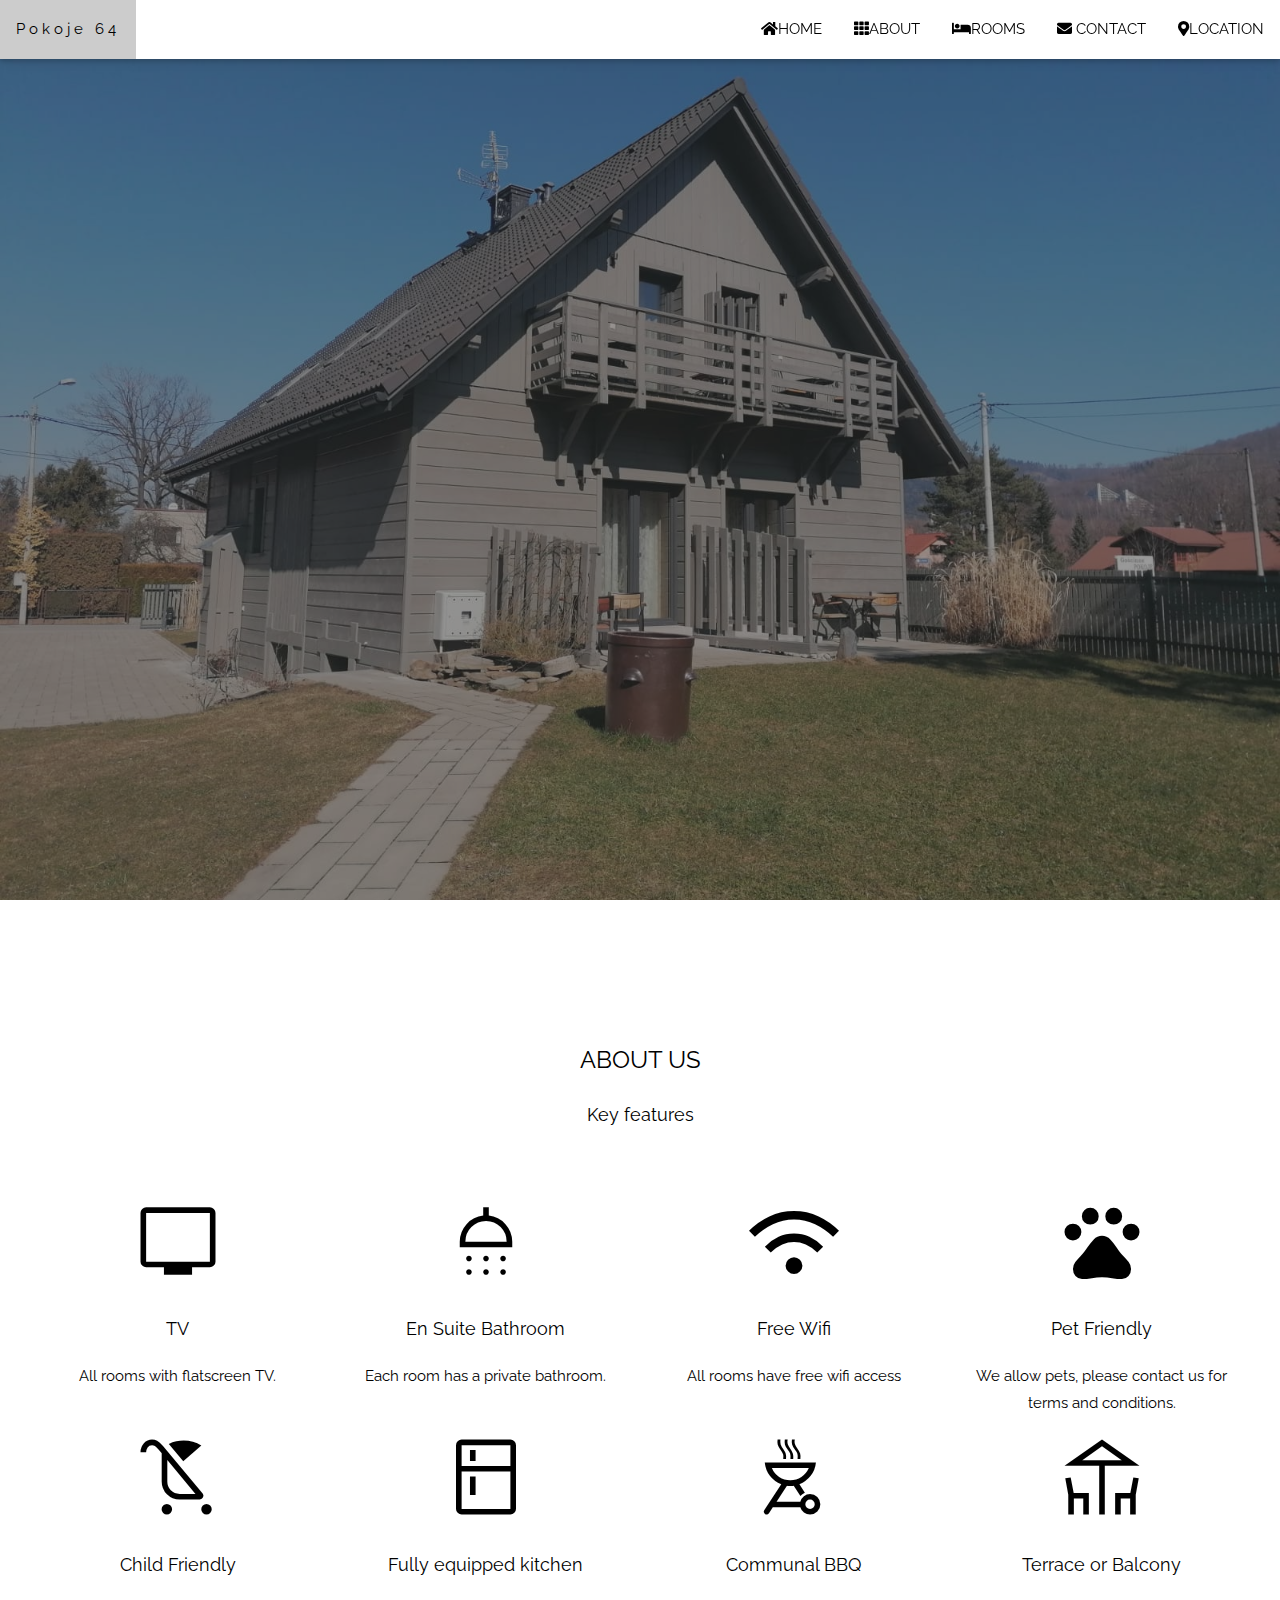
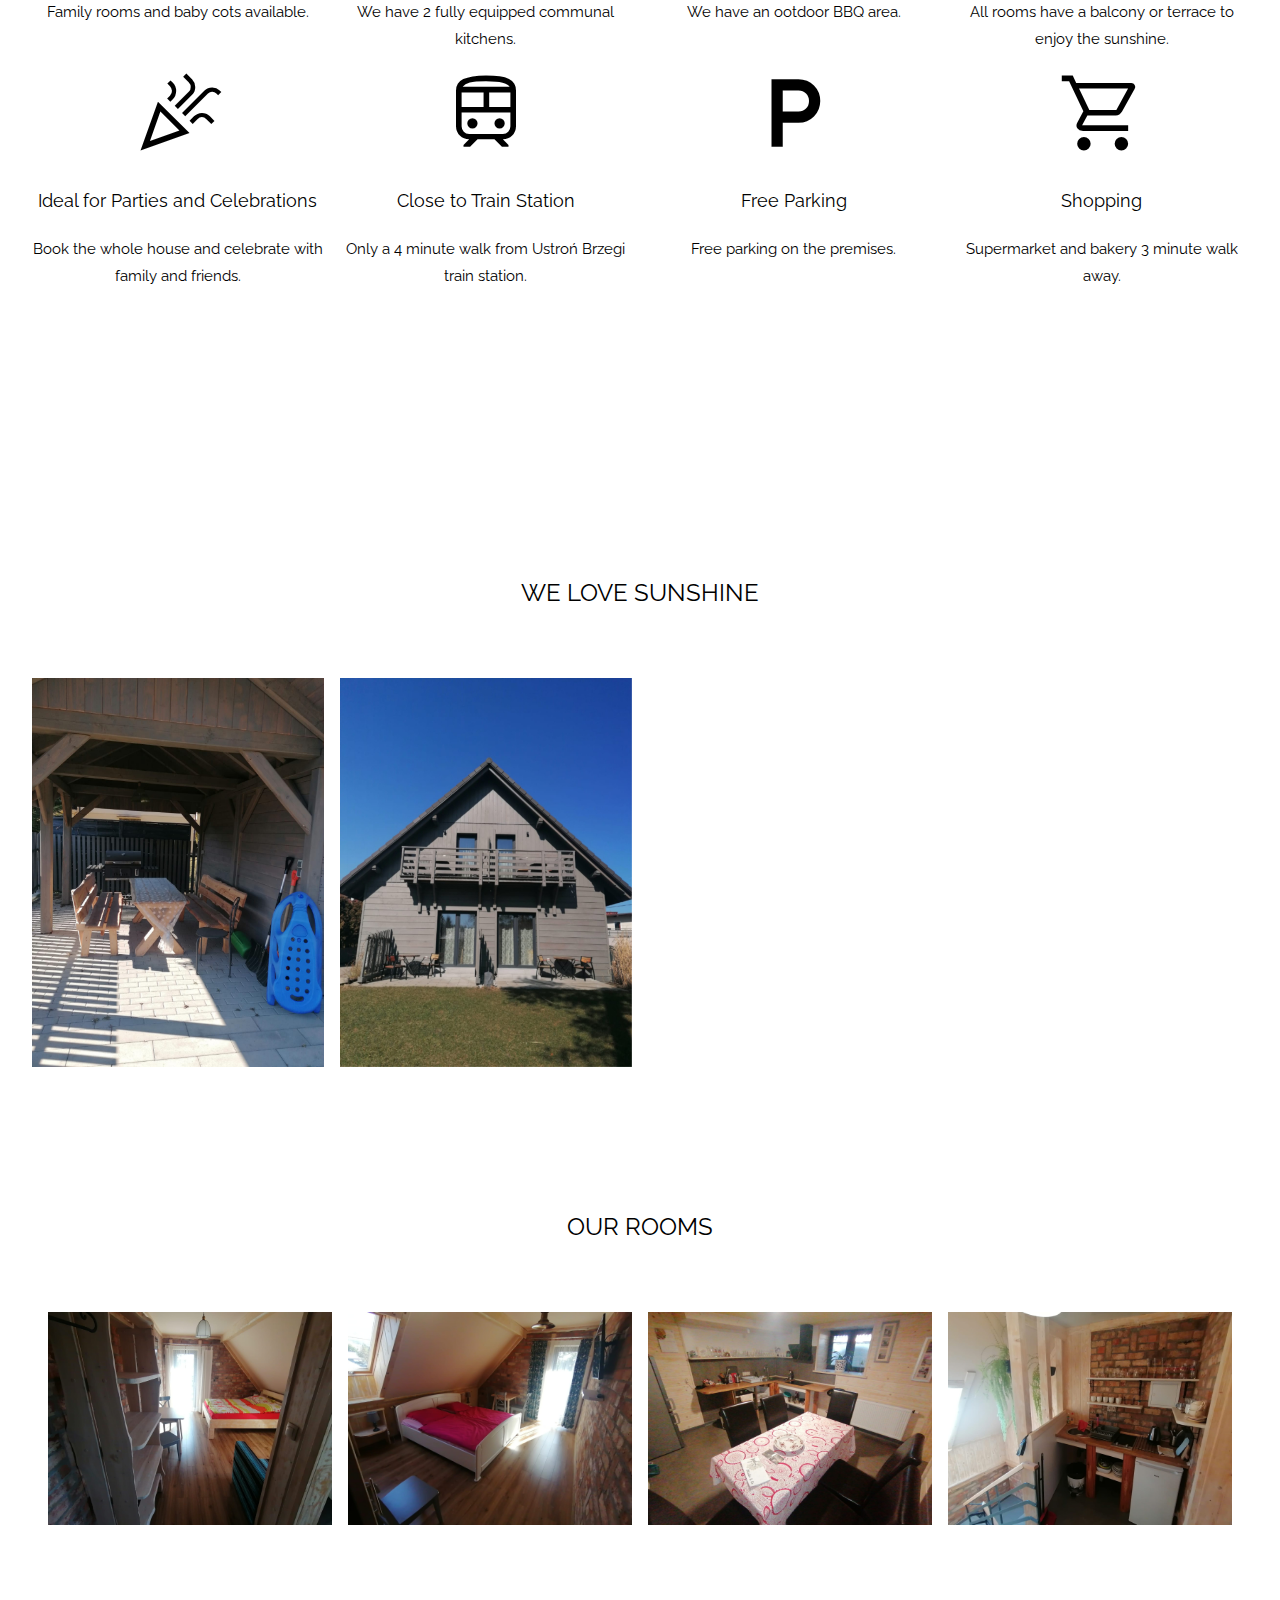
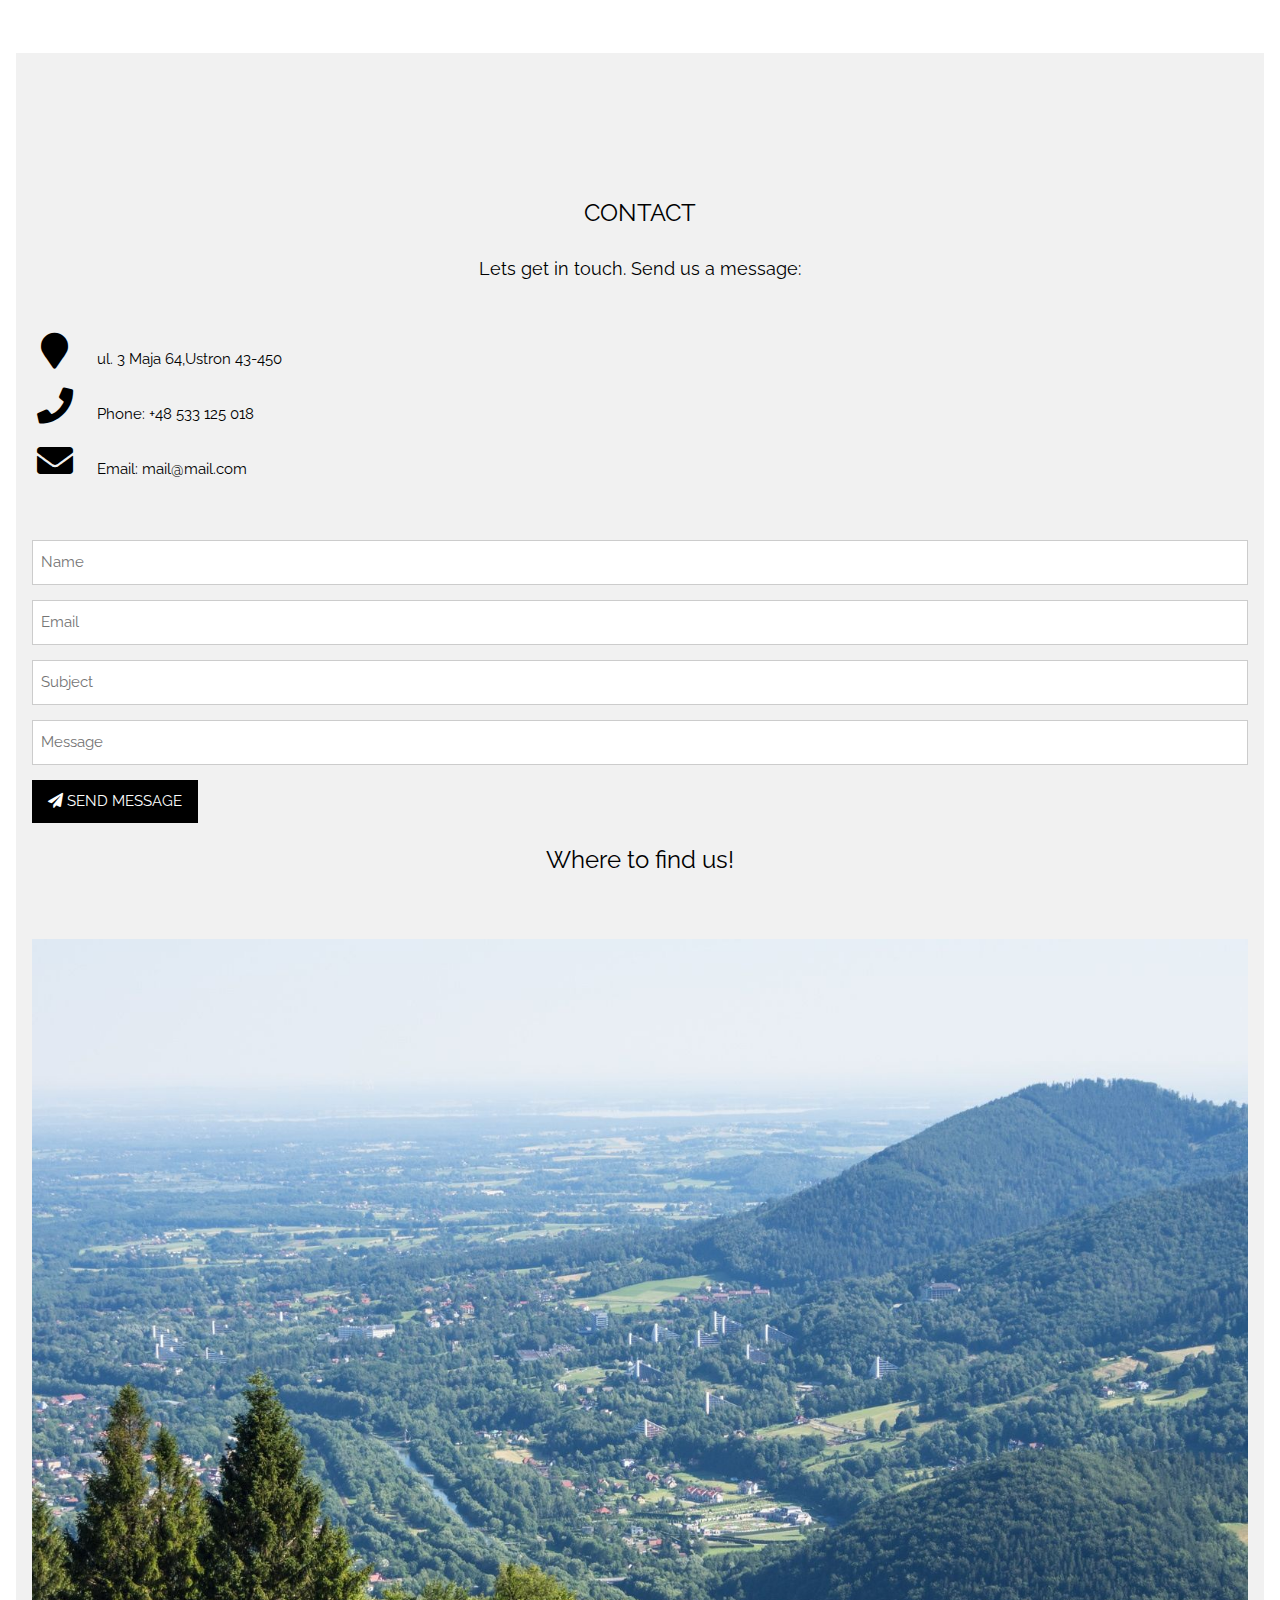
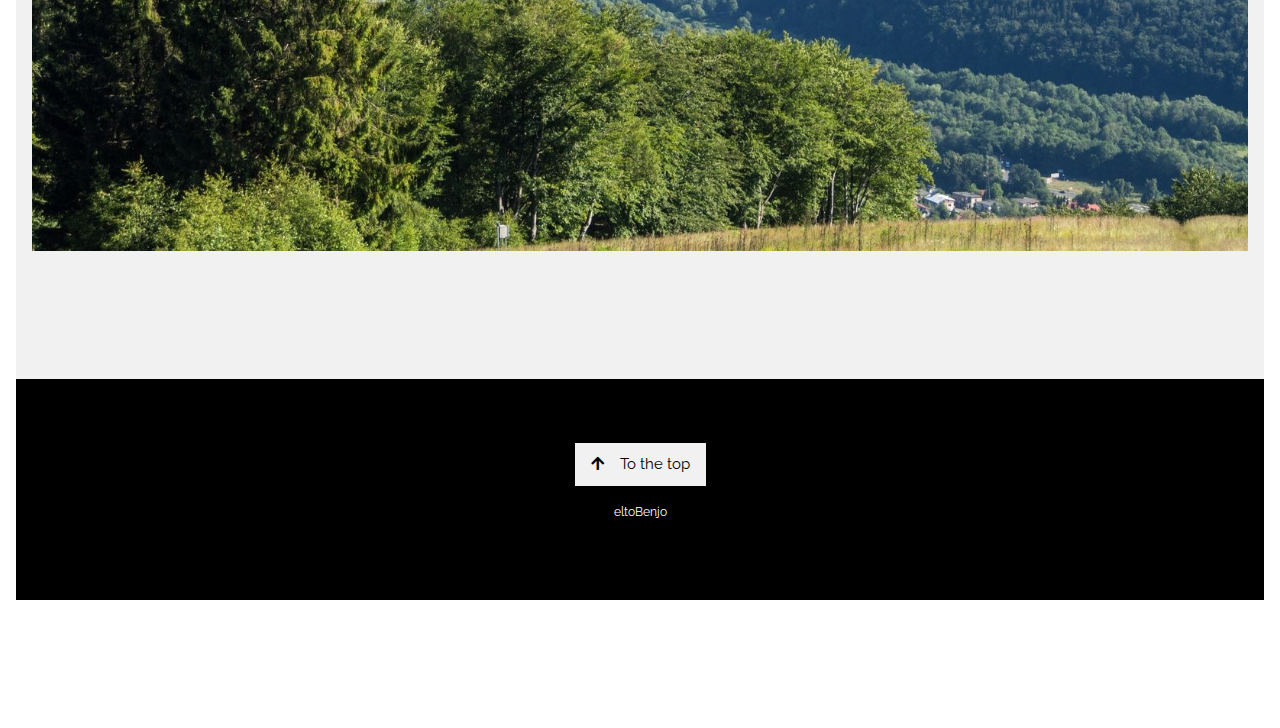
==== index.html @ eac1ec5d "website" ====
<!DOCTYPE html>
<html>
  <head>
    <title>Dax</title>
    <meta charset="UTF-8">
    <meta name="viewport" content="width=device-width, initial-scale=1">
    <link rel="stylesheet" href="https://www.w3schools.com/w3css/4/w3.css">
    <link rel="stylesheet" href="https://fonts.googleapis.com/css?family=Raleway">
    <link rel="stylesheet" href="https://fonts.googleapis.com/css2?family=Material+Symbols+Outlined:opsz,wght,FILL,GRAD@20..48,100..700,0..1,-50..200" />
    <link rel="stylesheet" href="https://cdnjs.cloudflare.com/ajax/libs/font-awesome/4.7.0/css/font-awesome.min.css">
     <link rel="stylesheet"href="https://cdnjs.cloudflare.com/ajax/libs/font-awesome/5.13.0/css/all.min.css"/>
<link
      href="https://fonts.googleapis.com/css2?family=Baloo+Da+2:wght@400;500;600;700;800&family=Josefin+Slab:ital,wght@0,400;0,600;1,300;1,400;1,600&family=Muli:ital,wght@0,300;0,400;0,500;1,300;1,400;1,500&display=swap"
      rel="stylesheet"
    />
    <link rel="stylesheet" href="styles.css">

    
  </head>
<body>

<!-- Navbar (sit on top) -->
<div class="w3-top">
  <div class="w3-bar w3-white w3-card" id="myNavbar">
      <a href="#home" class="w3-bar-item w3-button w3-wide">Pokoje 64</a>
    <!-- Right-sided navbar links -->
    <div class="w3-right w3-hide-small">
      <a href="#home" class="w3-bar-item w3-button"><i class="fa fa-home"></i>HOME</a>
      <a href="#about" class="w3-bar-item w3-button"><i class="fa fa-th"></i>ABOUT</a>
      <a href="#rooms" class="w3-bar-item w3-button"><i class="fa fa-bed"></i>ROOMS</a>
      <a href="#contact" class="w3-bar-item w3-button"><i class="fa fa-envelope"></i> CONTACT</a>
      <a href="#location" class="w3-bar-item w3-button"><i class="fas fa-map-marker-alt"></i>LOCATION</a>
    </div>
    <!-- Hide right-floated links on small screens and replace them with a menu icon -->

    <a href="javascript:void(0)" class="w3-bar-item w3-button w3-right w3-hide-large w3-hide-medium" onclick="w3_open()">
      <i class="fa fa-bars"></i>
    </a>
  </div>
</div>

<!-- Sidebar on small screens when clicking the menu icon -->
<nav class="w3-sidebar w3-bar-block w3-black w3-card w3-animate-left w3-hide-medium w3-hide-large" style="display:none" id="mySidebar">
  <a href="javascript:void(0)" onclick="w3_close()" class="w3-bar-item w3-button w3-large w3-padding-16">Close ×</a>
  <a href="#about" onclick="w3_close()" class="w3-bar-item w3-button">ABOUT</a>
  <a href="#rooms" onclick="w3_close()" class="w3-bar-item w3-button">ROOMS</a>
  <a href="#contact" onclick="w3_close()" class="w3-bar-item w3-button">CONTACT</a>
</nav>

<!-- Header with full-height image -->
<header class="header" id="home">
        <div class="img-wrapper">
          <img src="images/house-rear.jpg" />
        </div>
        <div class="banner">
          <h1>Pokoje 64</h1>
          <p>Modern Holiday accomodation in Ustroń .</p>
          <a href="#contact"><button>Book now</button></a>
        </div>
      </header>

<!-- About Section -->
<div class="w3-container" style="padding:128px 16px" id="about">
  <h3 class="w3-center">ABOUT US</h3>
  <p class="w3-center w3-large">Key features</p>
  <div class="w3-row-padding w3-center" style="margin-top:64px">
    
    <div class="w3-quarter">
      <i class="material-symbols-outlined">tv</i>
      <p class="w3-large">TV</p>
      <p>All rooms with flatscreen TV.</p>
    </div>

    <div class="w3-quarter">
      <i class="material-symbols-outlined">shower</i>
      <p class="w3-large">En Suite Bathroom </p>
      <p>Each room has a private bathroom.</p>
    </div>

<div class="w3-quarter ">
      <i class="material-symbols-outlined">wifi</i>
      <p class="w3-large">Free Wifi</p>
      <p>All rooms have free wifi access</p>
    </div>
    <div class="w3-quarter">
      <i class="material-symbols-outlined">pets</i>
      <p class="w3-large">Pet Friendly</p>
      <p>We allow pets, please contact us for terms and conditions.</p>
    </div>

<div class="w3-quarter">
      <i class="material-symbols-outlined">child_friendly</i>
      <p class="w3-large">Child Friendly</p>
      <p>Family rooms and baby cots available.</p>
    </div>


    <div class="w3-quarter">
      <i class="material-symbols-outlined">kitchen</i>
      <p class="w3-large">Fully equipped kitchen</p>
      <p>We have 2 fully equipped communal kitchens.</p>
    </div>


<div class="w3-quarter ">
      <i class="material-symbols-outlined">outdoor_grill</i>
      <p class="w3-large">Communal BBQ</p>
      <p>We have an ootdoor BBQ area.</p>
    </div>
<div class="w3-quarter ">
      <i class="material-symbols-outlined">deck</i>
      <p class="w3-large">Terrace or Balcony</p>
      <p>All rooms have a balcony or terrace to enjoy the sunshine.</p>
    </div>
<div class="w3-quarter ">
      <i class="material-symbols-outlined">celebration</i>
      <p class="w3-large">Ideal for Parties and Celebrations</p>
      <p>Book the whole house and celebrate with family and friends.</p>
    </div>

<div class="w3-quarter ">
      <i class="material-symbols-outlined">train</i>
      <p class="w3-large">Close to Train Station</p>
      <p>Only a 4 minute walk from Ustroń Brzegi train station.</p>
    </div>

<div class="w3-quarter">
      <i class="material-symbols-outlined">local_parking</i>
      <p class="w3-large">Free Parking</p>
      <p>Free parking on the premises.</p>
    </div>
<div class="w3-quarter">
      <i class="material-symbols-outlined">shopping_cart</i>
      <p class="w3-large">Shopping</p>
      <p>Supermarket and bakery 3 minute walk away. </p>
    </div>

    </div>

  </div>
</div>

<!-- Promo Section-->
<!-- <div class="w3-container w3-light-grey" style="padding:128px 16px">
  <div class="w3-row-padding">
    <div class="w3-col m6">
      <h3>We love Sunshine.</h3>
      <p>All rooms have a balcony or terrace.<br>Enjoy the BBQ area.</p>
      <p><a href="#rooms" class="w3-button w3-black"><i class="fa fa-th"> </i> View Our Rooms</a></p>
    </div>
    <div class="w3-col m6">
     
  
    <div class="w3-col m6">
      <img src="images/BBQ.jpg" style="width:100%" onclick="onClick(this)" class="w3-hover-opacity" alt="BBQ area">
    </div>
     <div class="w3-col m6">
      <img src="images/outsideRearA.jpg" style="width:100%" onclick="onClick(this)" class="w3-hover-opacity" alt="Balcony & Terrace">
    </div>
  </div>
</div> -->
<div class="w3-container" style="padding:128px 16px">
  <h3 class="w3-center">WE LOVE SUNSHINE</h3>
  <p class="w3-center w3-large"></p>

  <div class="w3-row-padding" style="margin-top:64px">
    
    
    <div class="w3-col l3 m6">
      <img src="images/BBQ.jpg" style="width:100%" onclick="onClick(this)" class="w3-hover-opacity" alt="Room">
    </div>
    <div class="w3-col l3 m6">
      <img src="images/outsideRearA.jpg" style="width:100%" onclick="onClick(this)" class="w3-hover-opacity" alt="Room">
    </div>
  
   <!--  <div class="w3-col l3 m6">
      <img src="images/Kitchen-1.jpg" style="width:100%" onclick="onClick(this)" class="w3-hover-opacity" alt="Kitchen">
    </div>
    <div class="w3-col l3 m6">
      <img src="images/Kitchen-2.jpg" style="width:100%" onclick="onClick(this)" class="w3-hover-opacity" alt="Kitchen">
    </div>
  </div> -->
</div>
<!-- Room Section -->
<div class="w3-container" style="padding:128px 16px" id="rooms">
  <h3 class="w3-center">OUR ROOMS</h3>
  <p class="w3-center w3-large"></p>

  <div class="w3-row-padding" style="margin-top:64px">
    
    
    <div class="w3-col l3 m6">
      <img src="images/room4.jpg" style="width:100%" onclick="onClick(this)" class="w3-hover-opacity" alt="Room">
    </div>
    <div class="w3-col l3 m6">
      <img src="images/room5.jpg" style="width:100%" onclick="onClick(this)" class="w3-hover-opacity" alt="Room">
    </div>
  
    <div class="w3-col l3 m6">
      <img src="images/Kitchen-1.jpg" style="width:100%" onclick="onClick(this)" class="w3-hover-opacity" alt="Kitchen">
    </div>
    <div class="w3-col l3 m6">
      <img src="images/Kitchen-2.jpg" style="width:100%" onclick="onClick(this)" class="w3-hover-opacity" alt="Kitchen">
    </div>
  </div>
</div>

<!-- Modal for full size images on click-->
<div id="modal01" class="w3-modal w3-black" onclick="this.style.display='none'">
  <span class="w3-button w3-xxlarge w3-black w3-padding-large w3-display-topright" title="Close Modal Image">×</span>
  <div class="w3-modal-content w3-animate-zoom w3-center w3-transparent w3-padding-64">
    <img id="img01" class="w3-image">
    <p id="caption" class="w3-opacity w3-large"></p>
  </div>
</div>




<!-- Contact Section -->
<div class="w3-container w3-light-grey" style="padding:128px 16px" id="contact">
  <h3 class="w3-center">CONTACT</h3>
  <p class="w3-center w3-large">Lets get in touch. Send us a message:</p>
  <div style="margin-top:48px">
    
   <p><i class="fa fa-map-marker fa-fw w3-xxlarge w3-margin-right"></i class='address'> ul. 3 Maja 64,Ustron 43-450</p>
    <p><i class="fa fa-phone fa-fw w3-xxlarge w3-margin-right"></i> Phone: +48 533 125 018</p>
    <p><i class="fa fa-envelope fa-fw w3-xxlarge w3-margin-right"> </i> Email: mail@mail.com</p>
    <br>
    <form action="/action_page.php" target="_blank">
      <p><input class="w3-input w3-border" type="text" placeholder="Name" required name="Name"></p>
      <p><input class="w3-input w3-border" type="text" placeholder="Email" required name="Email"></p>
      <p><input class="w3-input w3-border" type="text" placeholder="Subject" required name="Subject"></p>
      <p><input class="w3-input w3-border" type="text" placeholder="Message" required name="Message"></p>
      <p>
        <button class="w3-button w3-black" type="submit">
          <i class="fa fa-paper-plane"></i> SEND MESSAGE
        </button>
      </p>
    </form>
</div>

    <!-- Image of location/map -->
    <div class="location" id="location"></div>
     <h3 class="w3-center">Where to find us!</h3>
    <div class="map">
<iframe src="https://www.google.com/maps/embed?pb=!1m18!1m12!1m3!1d2580.0227187395153!2d18.814832404426458!3d49.71037400640842!2m3!1f0!2f0!3f0!3m2!1i1024!2i768!4f13.1!3m3!1m2!1s0x47141b3a881d2199%3A0xb3cf0210a552304e!2sPokoje%2064!5e0!3m2!1sen!2spl!4v1673701465632!5m2!1sen!2spl" width="600" height="450" style="border:0;" allowfullscreen="" loading="lazy" referrerpolicy="no-referrer-when-downgrade"></iframe>
</div>
    <img src="images/ustron.jpg" class="w3-image" style="width:100%;margin-top:48px">
    
  </div>


<!-- Footer. This section contains an ad for W3Schools Spaces. You can leave it to support us. -->
<footer class="w3-center w3-black w3-padding-64">
  <a href="#home" class="w3-button w3-light-grey"><i class="fa fa-arrow-up w3-margin-right"></i>To the top</a>
  <div class="w3-xlarge w3-section">
    
  </div>
 <p class="w3-small">eltoBenjo</p>
 
</footer>
 
<script src="scripts.js"></script>

</body>
</html>
---- styles.css ----
body,h1,h2,h3,h4,h5,h6 {font-family: "Raleway", sans-serif}

    body, html {
      height: 100%;
      line-height: 1.8;
      scroll-behavior: smooth;
    }

    /* Full height image header */
    .bgimg-1 {
      background-position: center;
      background-size: cover;
      background-image: url("images/house-rear.jpg");
      min-height: 100%;
    }
.logo{
  height: 4rem;
}

    .w3-bar .w3-button {
      padding: 16px;
    }

    .material-symbols-outlined{
      font-size: 6rem;
    }
  .header {
  width: 100%;
  height: 100vh;
  position: relative;
  perspective: 100rem;
  overflow: hidden;
}

.img-wrapper {
  width: 100%;
  height: 100%;
  background-color: rgba(0, 0, 0, 0.8);
  overflow: hidden;
}

.img-wrapper img {
  width: 100%;
  height: 100%;
  object-fit: cover;
  opacity: 0.5;
  animation: scale 25s;
}

@keyframes scale {
  0% {
    transform: scale(1.3);
  }
  100% {
    transform: scale(1);
  }
}

.banner {
  position: absolute;
  top: 30%;
  left: 15%;
}

.banner h1 {
  font-size: 8rem;
  font-weight: 300;
  color: #fff;
  width: 50%;
  line-height: 9rem;
  letter-spacing: 0.2rem;
  text-shadow: 0 0.3rem 0.5rem rgba(0, 0, 0, 0.4);
  opacity: 0;
  animation: moveBanner 1s 0.5s forwards;
}

.banner p {
 
  font-size: 4rem;
  color: #fff;
  width: 70%;
  letter-spacing: 0.1rem;
  margin-bottom: 3rem;
  text-shadow: 0 0.3rem 0.5rem rgba(0, 0, 0, 0.4);
  opacity: 0;
  animation: moveBanner 1s 0.7s forwards;
}

.banner button {
  width: 25rem;
  height: 7rem;
  background-color: #c29525;
  border: none;
  font-family: "Muli", serif;
  font-size: 2rem;
  text-transform: uppercase;
  color: #fff;
  text-shadow: 0 0.2rem 0.4rem rgba(0, 0, 0, 0.2);
  box-shadow: 0 0.3rem 0.5rem rgba(0, 0, 0, 0.4);
  cursor: pointer;
  opacity: 0;
  animation: moveBanner 1s 0.9s forwards;
}

@keyframes moveBanner {
  0% {
    transform: translateY(40rem) rotateY(-20deg);
  }
  100% {
    transform: translateY(0) rotateY(0);
    opacity: 1;
  }
}
.map{
  z-index: 2;
  position: absolute;
  margin-top: 4rem;

 
}
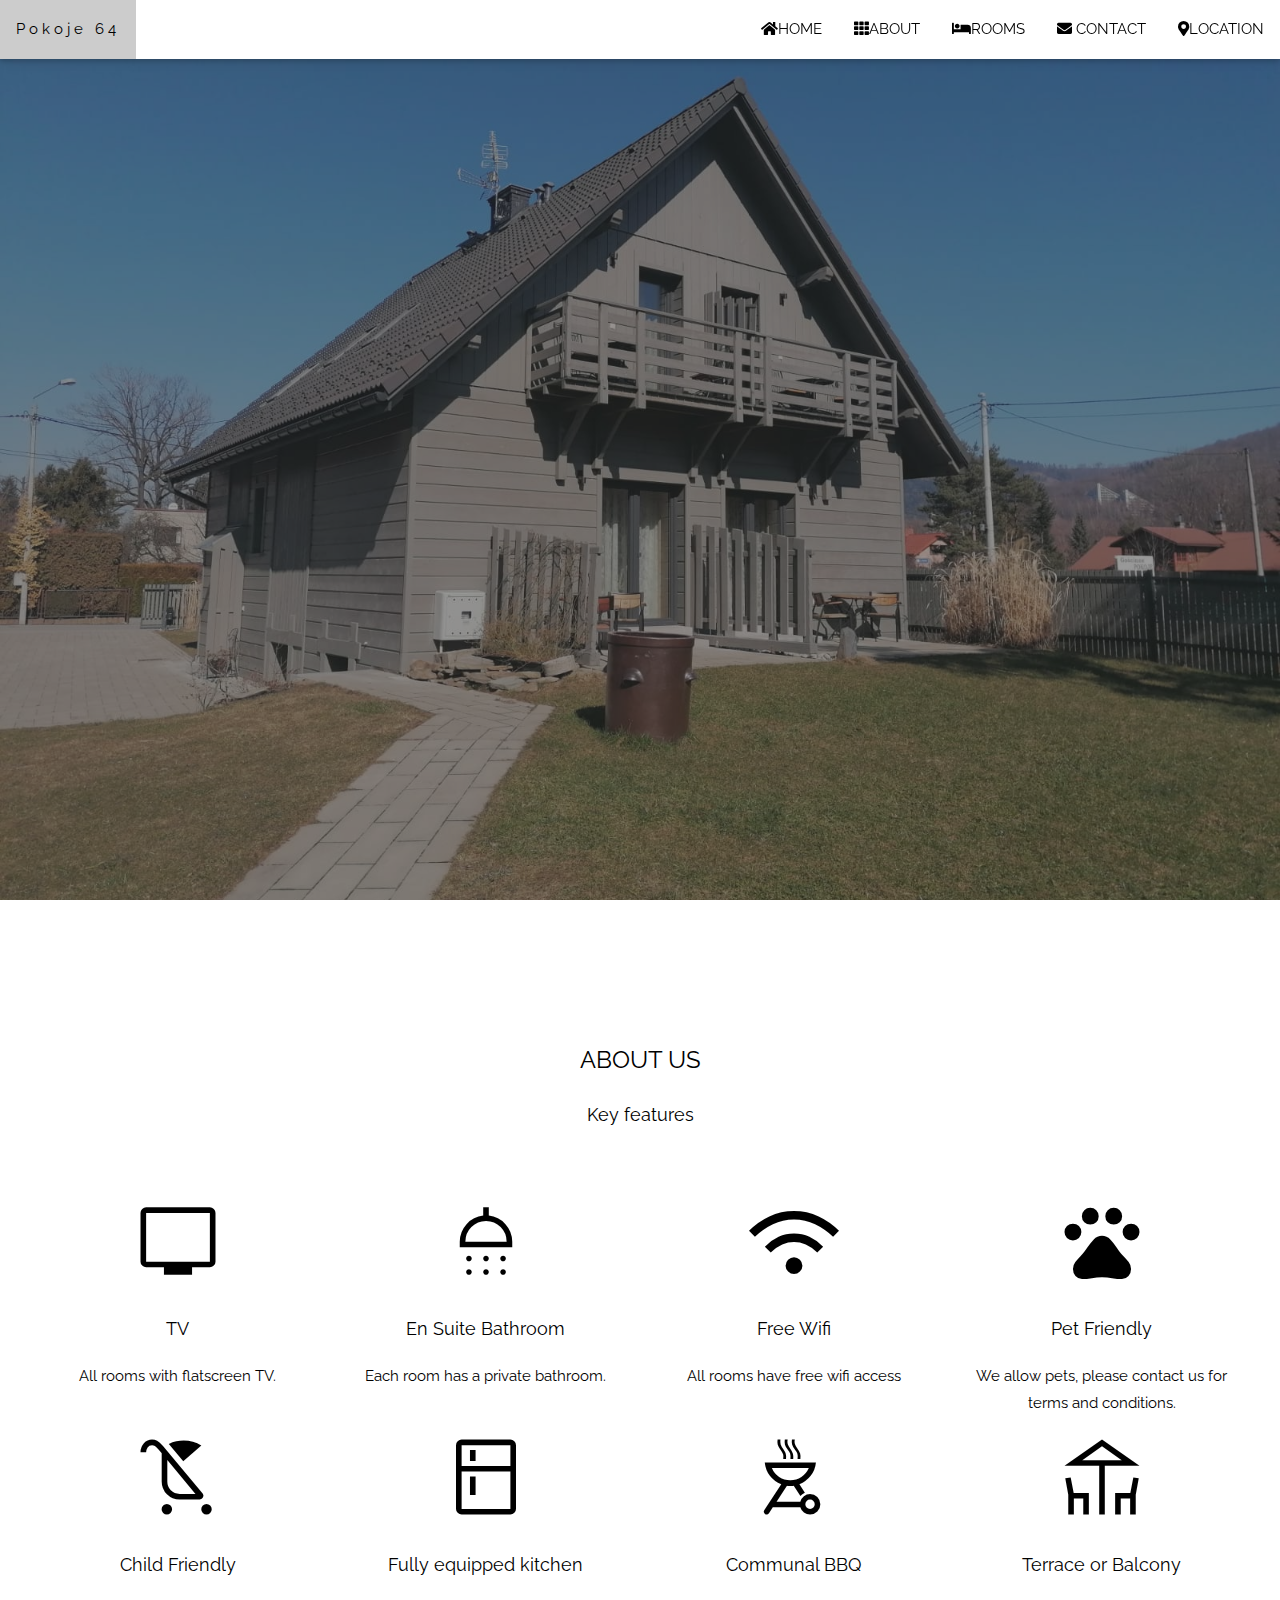
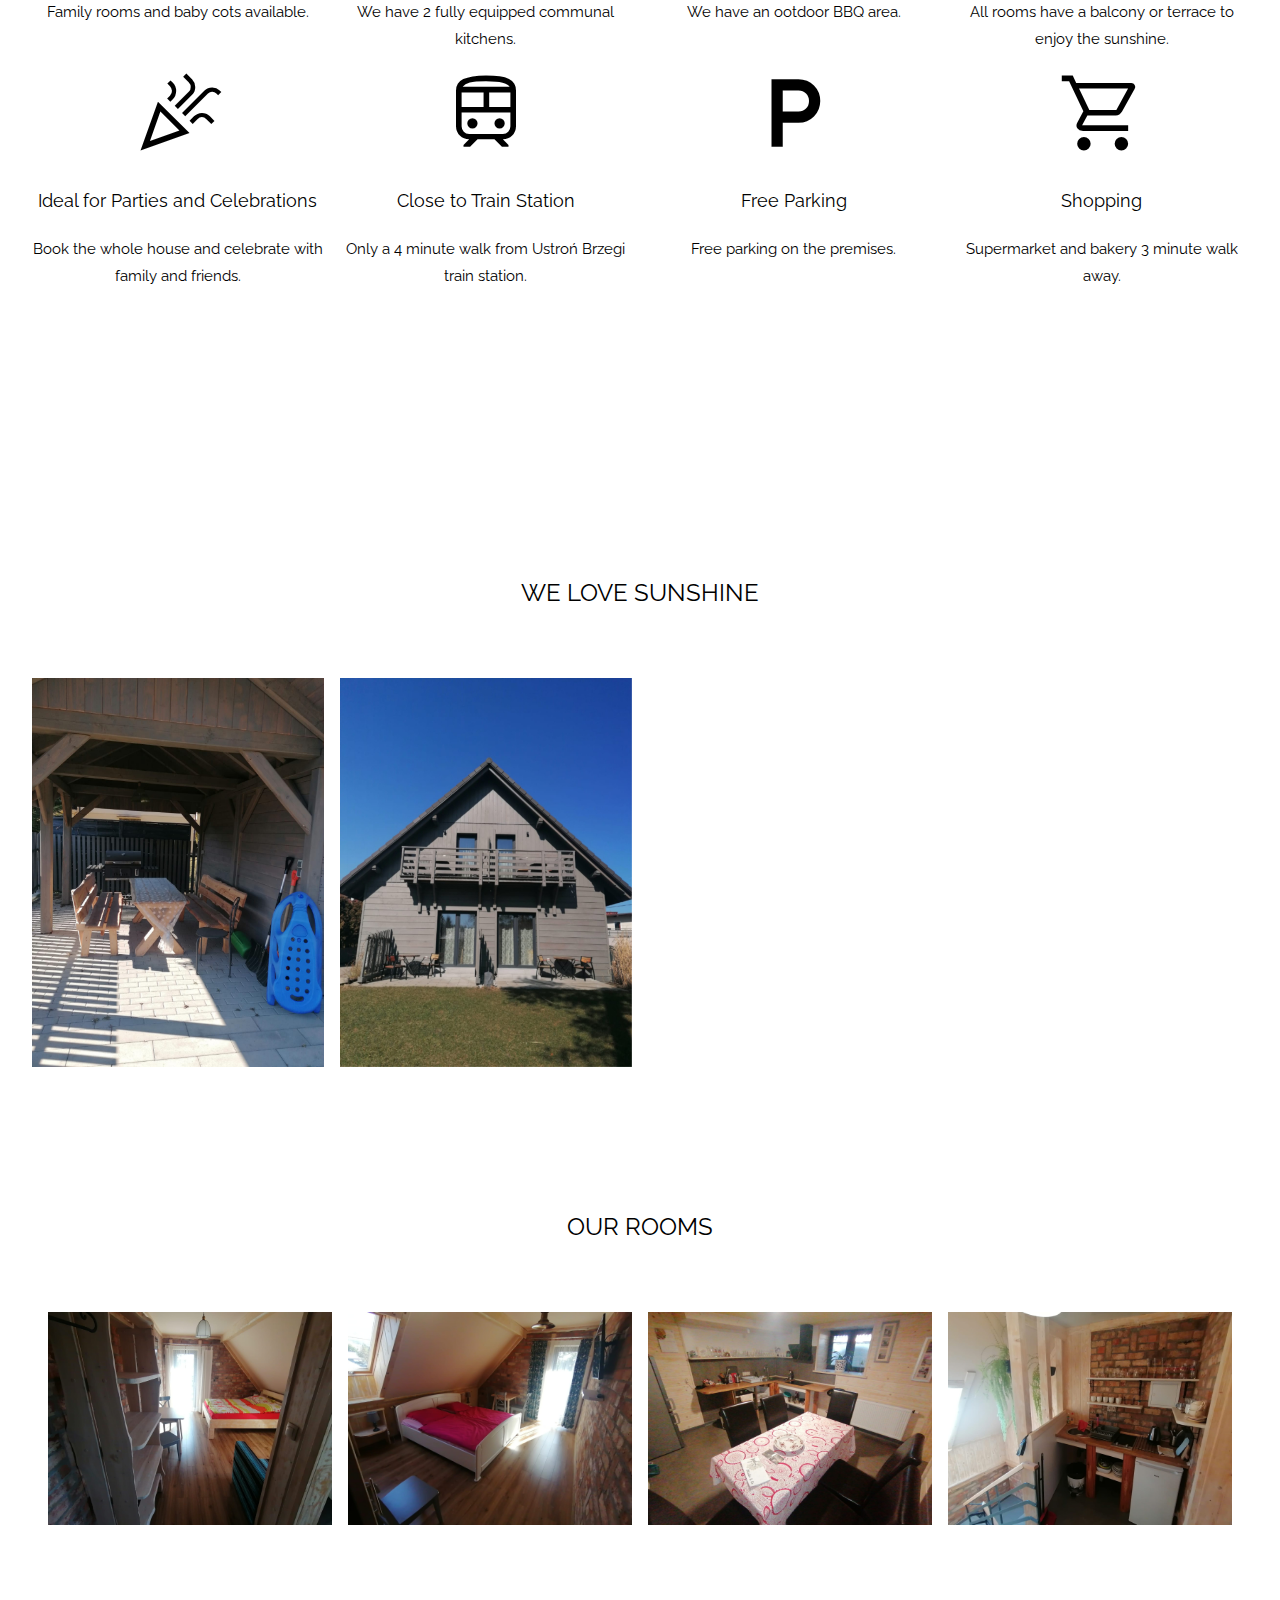
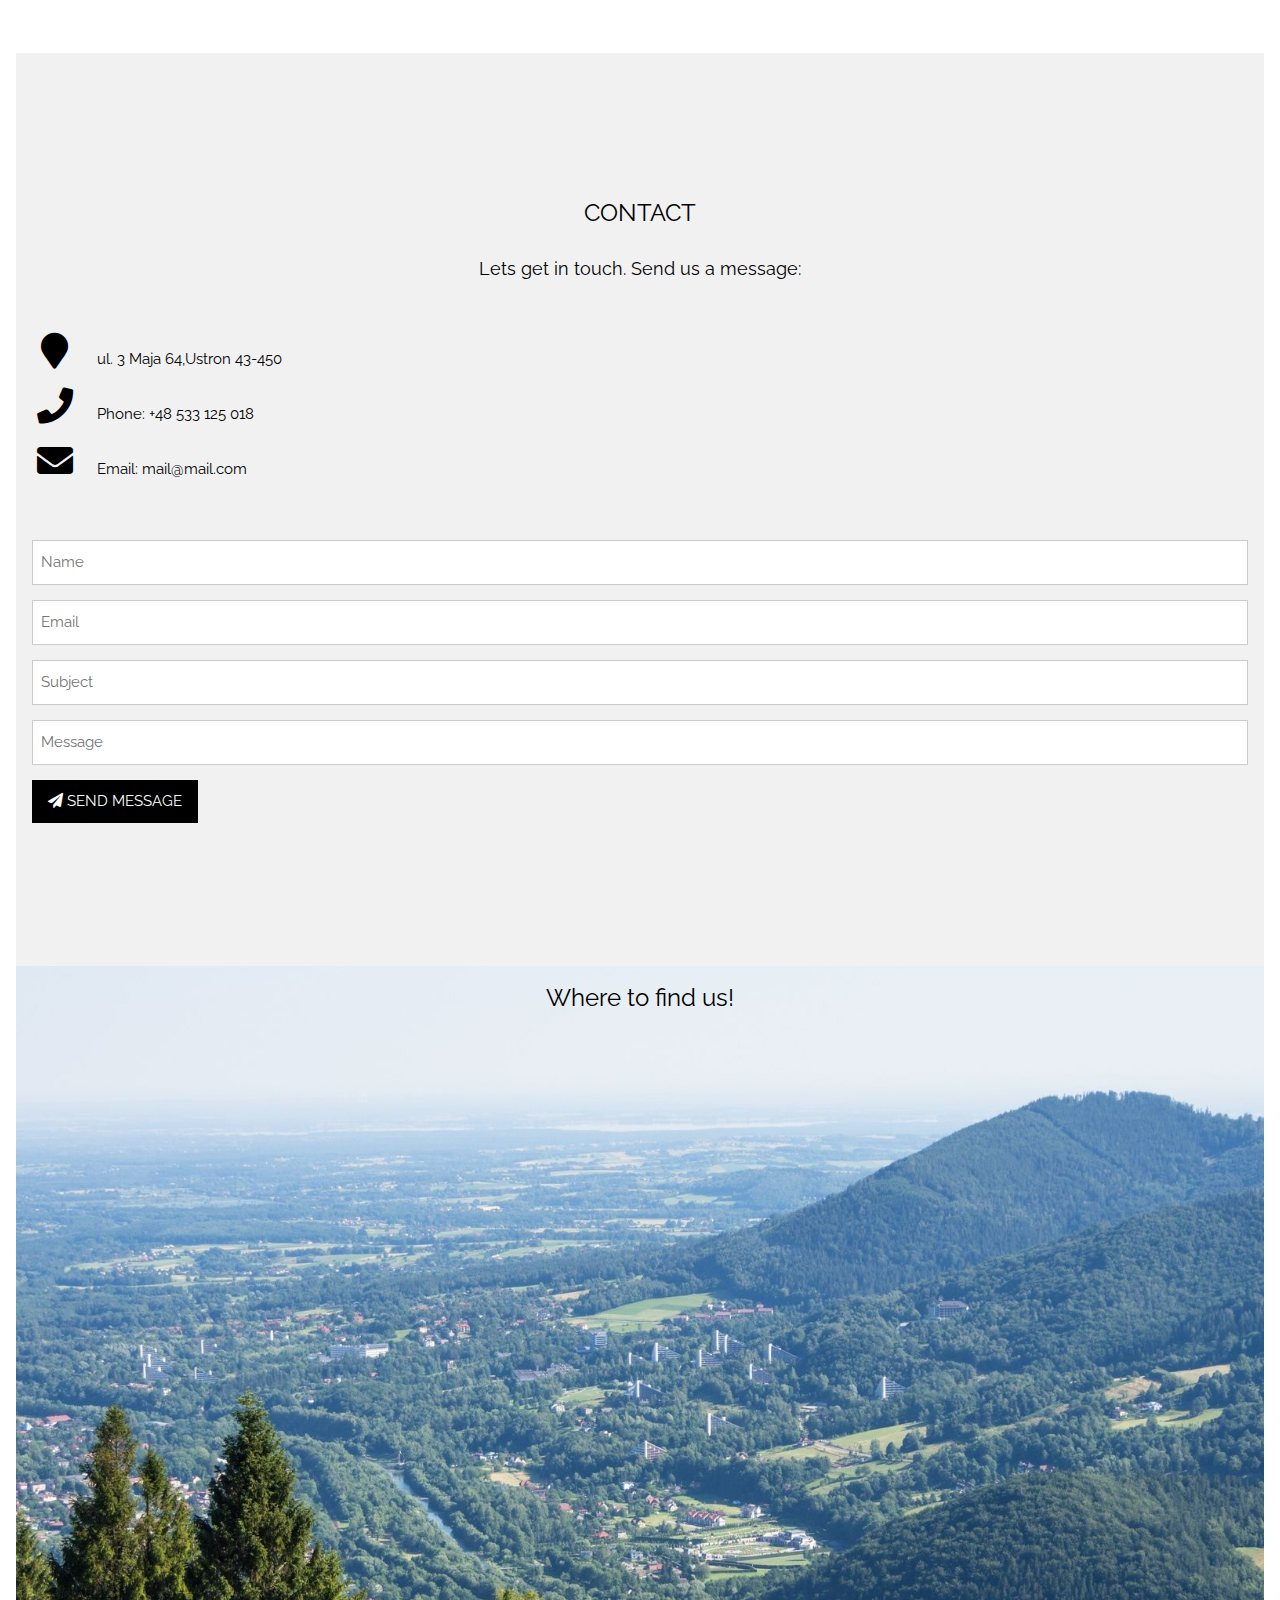
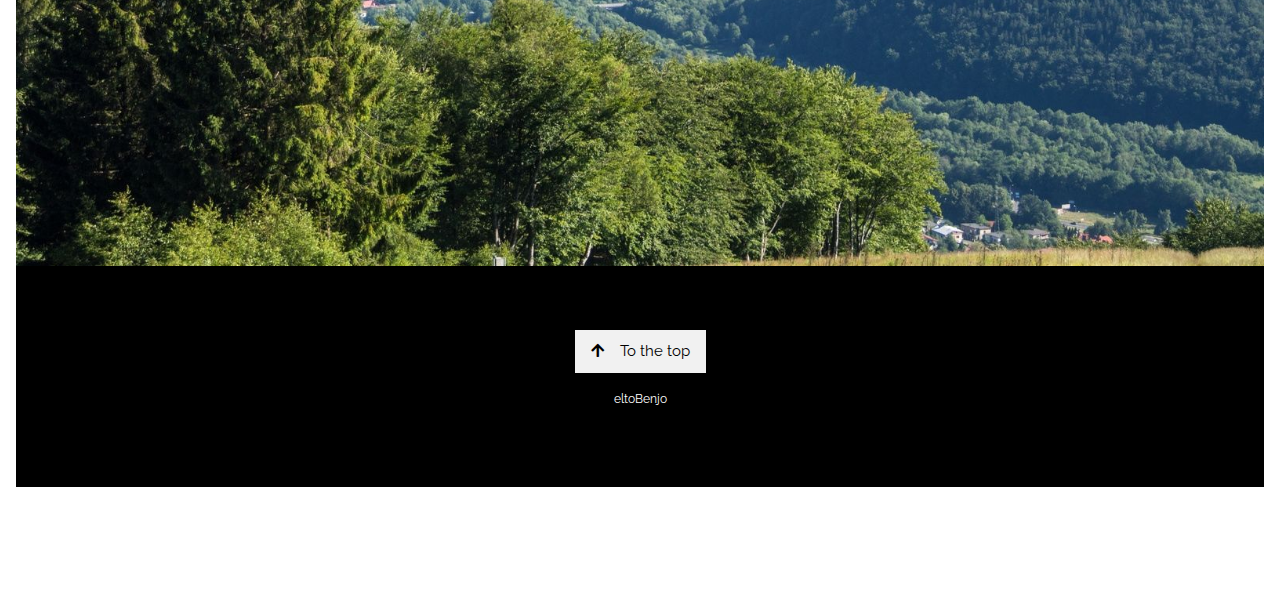
==== commit 9ea80462: "resposive" ====
--- a/index.html
+++ b/index.html
@@ -1,7 +1,7 @@
 <!DOCTYPE html>
 <html>
   <head>
-    <title>Dax</title>
+    <title>Pokoje64</title>
     <meta charset="UTF-8">
     <meta name="viewport" content="width=device-width, initial-scale=1">
     <link rel="stylesheet" href="https://www.w3schools.com/w3css/4/w3.css">
@@ -45,6 +45,7 @@
   <a href="#about" onclick="w3_close()" class="w3-bar-item w3-button">ABOUT</a>
   <a href="#rooms" onclick="w3_close()" class="w3-bar-item w3-button">ROOMS</a>
   <a href="#contact" onclick="w3_close()" class="w3-bar-item w3-button">CONTACT</a>
+  <a href="#location" onclick="w3_close()" class="w3-bar-item w3-button">LOCATION</a>
 </nav>
 
 <!-- Header with full-height image -->
@@ -239,17 +240,20 @@
       </p>
     </form>
 </div>
-
+</div>
     <!-- Image of location/map -->
-    <div class="location" id="location"></div>
+
+
+
+    <div class="w3-container" id="location">
      <h3 class="w3-center">Where to find us!</h3>
-    <div class="map">
-<iframe src="https://www.google.com/maps/embed?pb=!1m18!1m12!1m3!1d2580.0227187395153!2d18.814832404426458!3d49.71037400640842!2m3!1f0!2f0!3f0!3m2!1i1024!2i768!4f13.1!3m3!1m2!1s0x47141b3a881d2199%3A0xb3cf0210a552304e!2sPokoje%2064!5e0!3m2!1sen!2spl!4v1673701465632!5m2!1sen!2spl" width="600" height="450" style="border:0;" allowfullscreen="" loading="lazy" referrerpolicy="no-referrer-when-downgrade"></iframe>
-</div>
-    <img src="images/ustron.jpg" class="w3-image" style="width:100%;margin-top:48px">
-    
-  </div>
-
+
+
+    <div class="map" id="map">
+<iframe src="https://www.google.com/maps/embed?pb=!1m18!1m12!1m3!1d2580.0227187395153!2d18.814832404426458!3d49.71037400640842!2m3!1f0!2f0!3f0!3m2!1i1024!2i768!4f13.1!3m3!1m2!1s0x47141b3a881d2199%3A0xb3cf0210a552304e!2sPokoje%2064!5e0!3m2!1sen!2spl!4v1673701465632!5m2!1sen!2spl" width="100%" height="100%" style="border:0;" allowfullscreen="" loading="lazy" referrerpolicy="no-referrer-when-downgrade"></iframe>
+</div>
+     
+</div>
 
 <!-- Footer. This section contains an ad for W3Schools Spaces. You can leave it to support us. -->
 <footer class="w3-center w3-black w3-padding-64">
--- a/styles.css
+++ b/styles.css
@@ -6,13 +6,7 @@
       scroll-behavior: smooth;
     }
 
-    /* Full height image header */
-    .bgimg-1 {
-      background-position: center;
-      background-size: cover;
-      background-image: url("images/house-rear.jpg");
-      min-height: 100%;
-    }
+    
 .logo{
   height: 4rem;
 }
@@ -24,7 +18,8 @@
     .material-symbols-outlined{
       font-size: 6rem;
     }
-  .header {
+
+.header {
   width: 100%;
   height: 100vh;
   position: relative;
@@ -47,6 +42,30 @@
   animation: scale 25s;
 }
 
+
+  /* .header {
+  width: 100%;
+  height: 100vh;
+  position: relative;
+  perspective: 100rem;
+  overflow: hidden;
+}
+
+.img-wrapper {
+  width: 100%;
+  height: 100%;
+  background-color: rgba(0, 0, 0, 0.8);
+  overflow: hidden;
+}
+
+.img-wrapper img {
+  width: 100%;
+  height: 100%;
+  object-fit: cover;
+  opacity: 0.5;
+  animation: scale 25s;
+} */
+
 @keyframes scale {
   0% {
     transform: scale(1.3);
@@ -55,7 +74,76 @@
     transform: scale(1);
   }
 }
-
+.header {
+  width: 100%;
+  height: 100vh;
+  position: relative;
+  perspective: 100rem;
+  overflow: hidden;
+}
+
+.img-wrapper {
+  width: 100%;
+  height: 100%;
+  background-color: rgba(0, 0, 0, 0.8);
+  overflow: hidden;
+}
+
+.img-wrapper img {
+  width: 100%;
+  height: 100%;
+  object-fit: cover;
+  opacity: 0.5;
+  animation: scale 25s;
+}
+.banner {
+  position: absolute;
+  top: 20%;
+  left: 15%;
+}
+
+.banner h1 {
+  font-size: 3rem;
+  font-weight: 300;
+  color: #fff;
+  width: 50%;
+  line-height: 4rem;
+  letter-spacing: 0.2rem;
+  text-shadow: 0 0.3rem 0.5rem rgba(0, 0, 0, 0.4);
+  opacity: 0;
+  animation: moveBanner 1s 0.5s forwards;
+}
+
+.banner p {
+ 
+  font-size: 2rem;
+  color: #fff;
+  width: 70%;
+  letter-spacing: 0.1rem;
+  margin-bottom: 3rem;
+  text-shadow: 0 0.3rem 0.5rem rgba(0, 0, 0, 0.4);
+  opacity: 0;
+  animation: moveBanner 1s 0.7s forwards;
+}
+
+.banner button {
+  width: 12rem;
+  height: 4rem;
+  background-color: #c29525;
+  border: none;
+  font-family: "Muli", serif;
+  font-size: 1rem;
+  text-transform: uppercase;
+  color: #fff;
+  text-shadow: 0 0.2rem 0.4rem rgba(0, 0, 0, 0.2);
+  box-shadow: 0 0.3rem 0.5rem rgba(0, 0, 0, 0.4);
+  cursor: pointer;
+  opacity: 0;
+  animation: moveBanner 1s 0.9s forwards;
+} 
+
+
+/* 
 .banner {
   position: absolute;
   top: 30%;
@@ -100,7 +188,23 @@
   cursor: pointer;
   opacity: 0;
   animation: moveBanner 1s 0.9s forwards;
-}
+} */
+
+#location{  
+  background-position: center;
+      background-size: cover;
+      background-image: url("images/ustron.jpg");
+      min-height: 100vh;
+}
+
+#map{
+ 
+  max-width: 50%;
+  margin: auto;
+}
+
+
+
 
 @keyframes moveBanner {
   0% {
@@ -111,10 +215,3 @@
     opacity: 1;
   }
 }
-.map{
-  z-index: 2;
-  position: absolute;
-  margin-top: 4rem;
-
- 
-}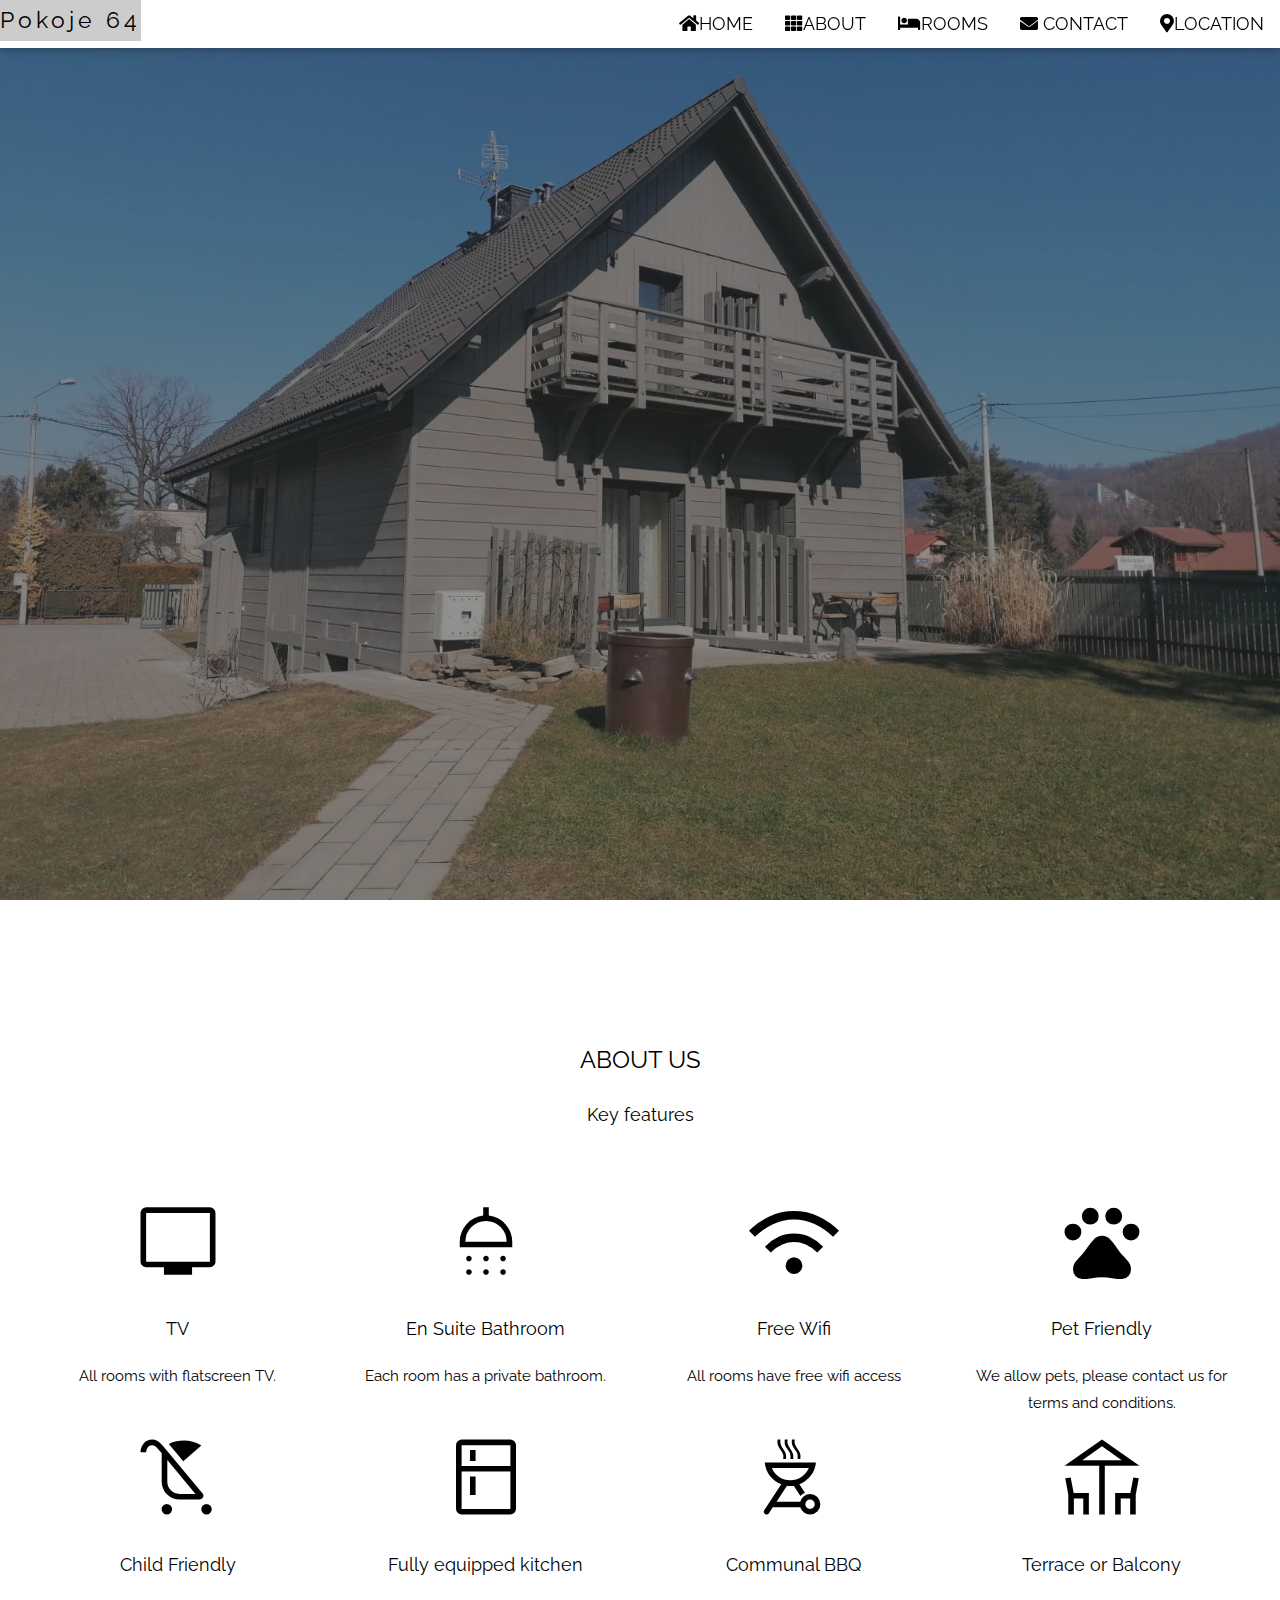
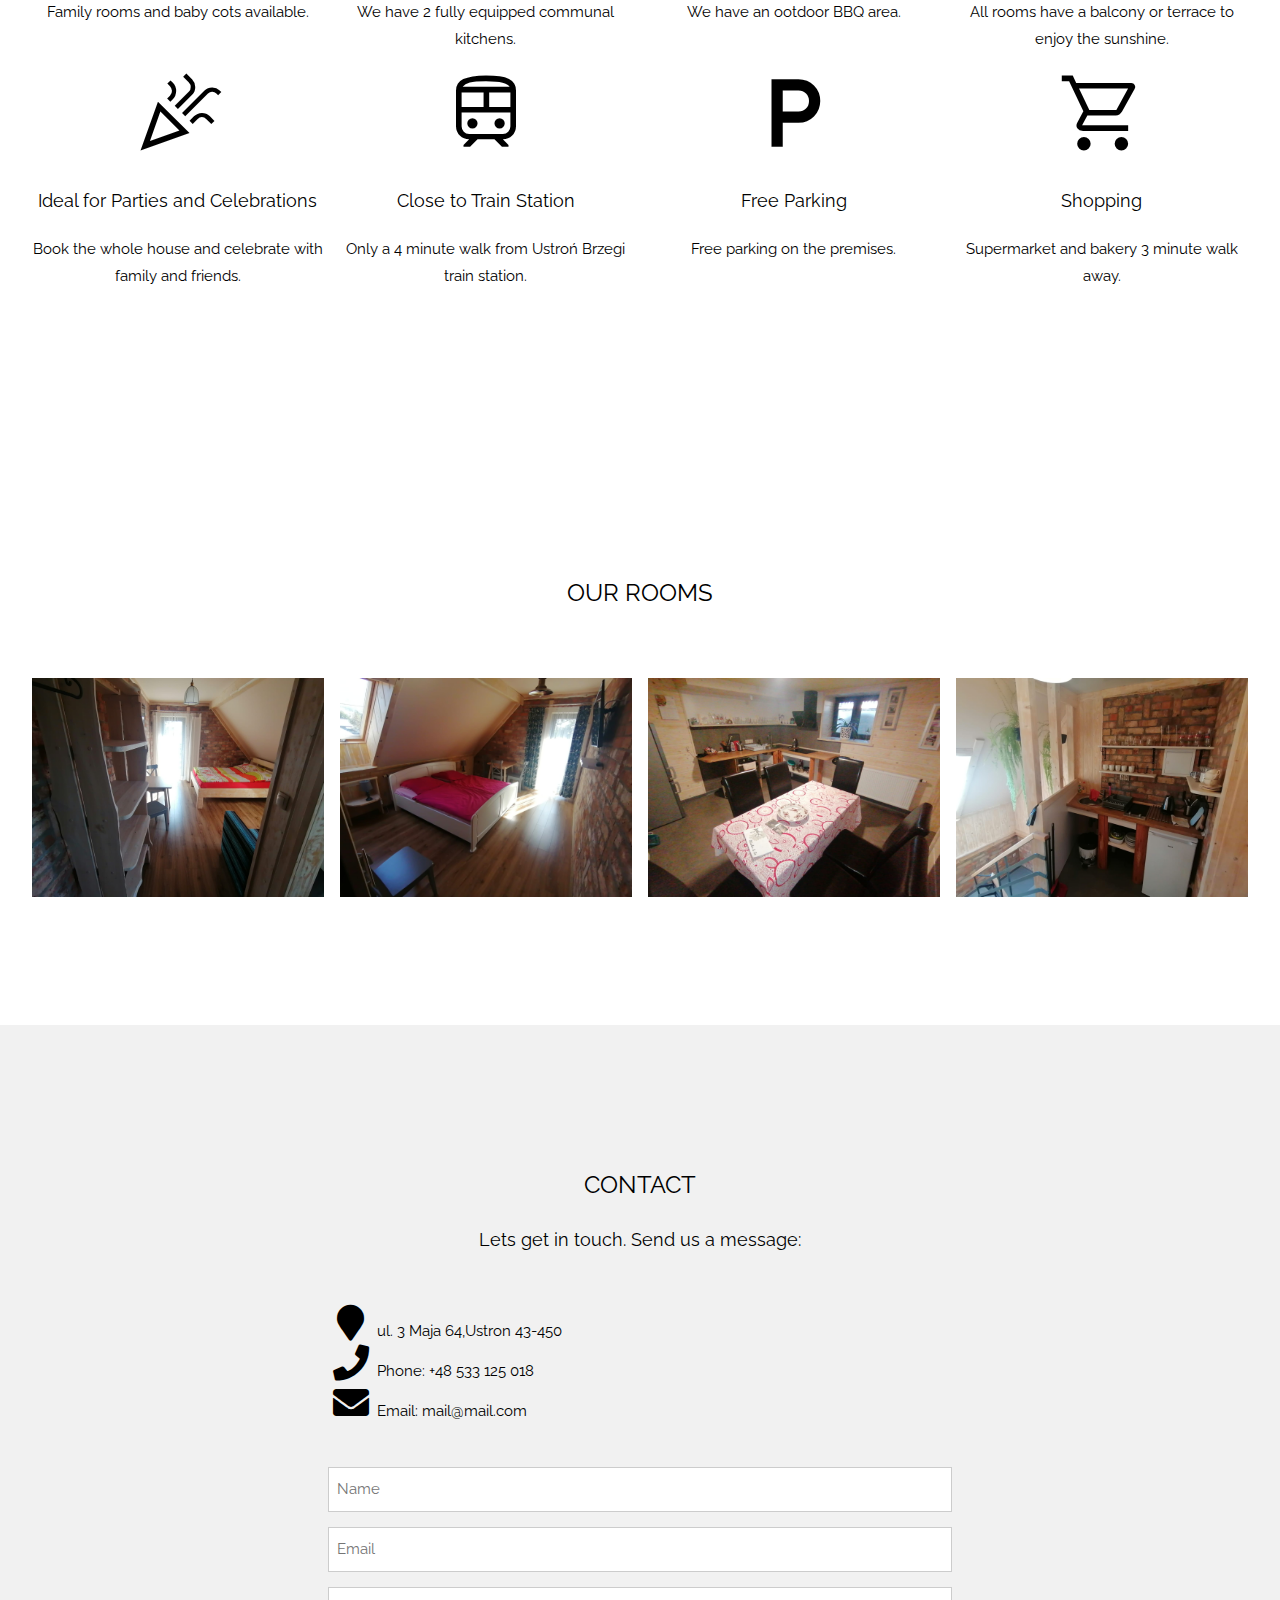
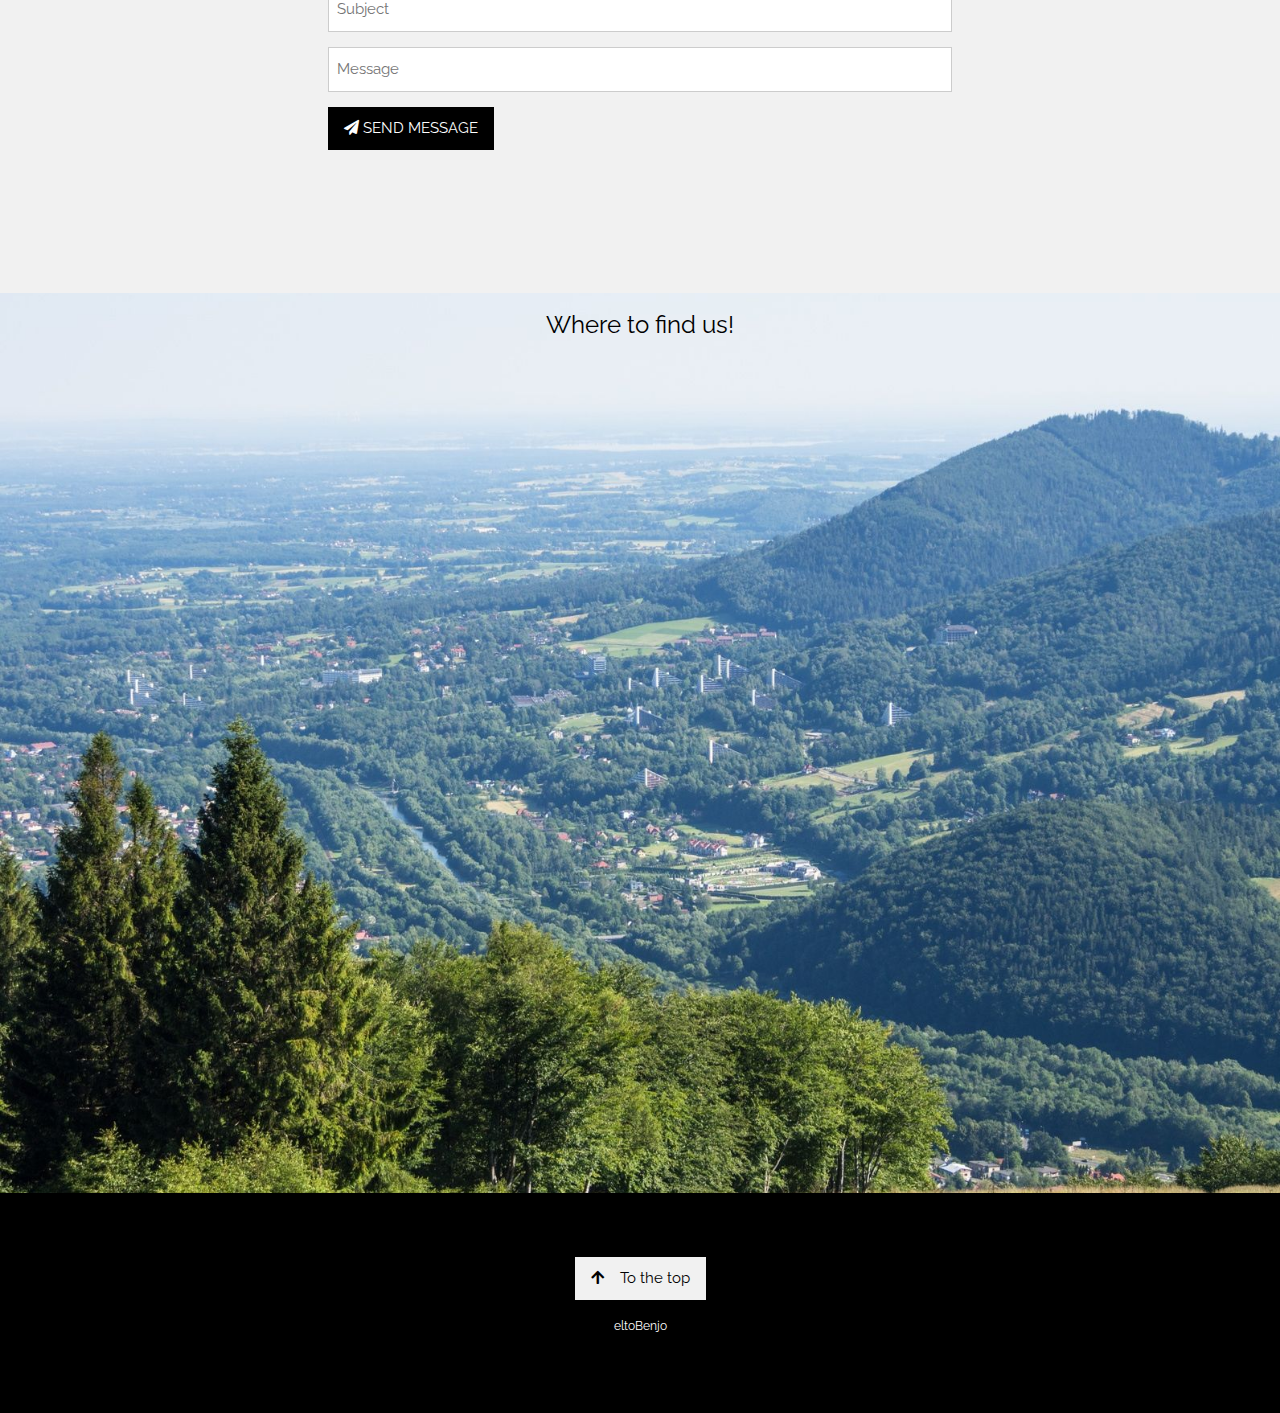
==== commit 4f6ee6fc: "picture formatting" ====
--- a/index.html
+++ b/index.html
@@ -22,7 +22,7 @@
 <!-- Navbar (sit on top) -->
 <div class="w3-top">
   <div class="w3-bar w3-white w3-card" id="myNavbar">
-      <a href="#home" class="w3-bar-item w3-button w3-wide">Pokoje 64</a>
+      <a href="#home" class="w3-bar-item w3-button w3-wide" id="logo">Pokoje 64</a>
     <!-- Right-sided navbar links -->
     <div class="w3-right w3-hide-small">
       <a href="#home" class="w3-bar-item w3-button"><i class="fa fa-home"></i>HOME</a>
@@ -141,47 +141,6 @@
   </div>
 </div>
 
-<!-- Promo Section-->
-<!-- <div class="w3-container w3-light-grey" style="padding:128px 16px">
-  <div class="w3-row-padding">
-    <div class="w3-col m6">
-      <h3>We love Sunshine.</h3>
-      <p>All rooms have a balcony or terrace.<br>Enjoy the BBQ area.</p>
-      <p><a href="#rooms" class="w3-button w3-black"><i class="fa fa-th"> </i> View Our Rooms</a></p>
-    </div>
-    <div class="w3-col m6">
-     
-  
-    <div class="w3-col m6">
-      <img src="images/BBQ.jpg" style="width:100%" onclick="onClick(this)" class="w3-hover-opacity" alt="BBQ area">
-    </div>
-     <div class="w3-col m6">
-      <img src="images/outsideRearA.jpg" style="width:100%" onclick="onClick(this)" class="w3-hover-opacity" alt="Balcony & Terrace">
-    </div>
-  </div>
-</div> -->
-<div class="w3-container" style="padding:128px 16px">
-  <h3 class="w3-center">WE LOVE SUNSHINE</h3>
-  <p class="w3-center w3-large"></p>
-
-  <div class="w3-row-padding" style="margin-top:64px">
-    
-    
-    <div class="w3-col l3 m6">
-      <img src="images/BBQ.jpg" style="width:100%" onclick="onClick(this)" class="w3-hover-opacity" alt="Room">
-    </div>
-    <div class="w3-col l3 m6">
-      <img src="images/outsideRearA.jpg" style="width:100%" onclick="onClick(this)" class="w3-hover-opacity" alt="Room">
-    </div>
-  
-   <!--  <div class="w3-col l3 m6">
-      <img src="images/Kitchen-1.jpg" style="width:100%" onclick="onClick(this)" class="w3-hover-opacity" alt="Kitchen">
-    </div>
-    <div class="w3-col l3 m6">
-      <img src="images/Kitchen-2.jpg" style="width:100%" onclick="onClick(this)" class="w3-hover-opacity" alt="Kitchen">
-    </div>
-  </div> -->
-</div>
 <!-- Room Section -->
 <div class="w3-container" style="padding:128px 16px" id="rooms">
   <h3 class="w3-center">OUR ROOMS</h3>
@@ -224,10 +183,11 @@
   <p class="w3-center w3-large">Lets get in touch. Send us a message:</p>
   <div style="margin-top:48px">
     
-   <p><i class="fa fa-map-marker fa-fw w3-xxlarge w3-margin-right"></i class='address'> ul. 3 Maja 64,Ustron 43-450</p>
-    <p><i class="fa fa-phone fa-fw w3-xxlarge w3-margin-right"></i> Phone: +48 533 125 018</p>
-    <p><i class="fa fa-envelope fa-fw w3-xxlarge w3-margin-right"> </i> Email: mail@mail.com</p>
+   <p class="contact-icon"><i class="fa fa-map-marker fa-fw w3-xxlarge"></i> ul. 3 Maja 64,Ustron 43-450</p>
+    <p class="contact-icon"><i class="fa fa-phone fa-fw w3-xxlarge"></i> Phone: +48 533 125 018</p>
+    <p class="contact-icon" ><i class="fa fa-envelope fa-fw w3-xxlarge"> </i> Email: mail@mail.com</p>
     <br>
+   
     <form action="/action_page.php" target="_blank">
       <p><input class="w3-input w3-border" type="text" placeholder="Name" required name="Name"></p>
       <p><input class="w3-input w3-border" type="text" placeholder="Email" required name="Email"></p>
@@ -241,21 +201,16 @@
     </form>
 </div>
 </div>
+
     <!-- Image of location/map -->
-
-
-
     <div class="w3-container" id="location">
      <h3 class="w3-center">Where to find us!</h3>
-
-
     <div class="map" id="map">
 <iframe src="https://www.google.com/maps/embed?pb=!1m18!1m12!1m3!1d2580.0227187395153!2d18.814832404426458!3d49.71037400640842!2m3!1f0!2f0!3f0!3m2!1i1024!2i768!4f13.1!3m3!1m2!1s0x47141b3a881d2199%3A0xb3cf0210a552304e!2sPokoje%2064!5e0!3m2!1sen!2spl!4v1673701465632!5m2!1sen!2spl" width="100%" height="100%" style="border:0;" allowfullscreen="" loading="lazy" referrerpolicy="no-referrer-when-downgrade"></iframe>
-</div>
-     
-</div>
-
-<!-- Footer. This section contains an ad for W3Schools Spaces. You can leave it to support us. -->
+</div>    
+</div>
+
+<!--Footer-->
 <footer class="w3-center w3-black w3-padding-64">
   <a href="#home" class="w3-button w3-light-grey"><i class="fa fa-arrow-up w3-margin-right"></i>To the top</a>
   <div class="w3-xlarge w3-section">
--- a/styles.css
+++ b/styles.css
@@ -7,12 +7,15 @@
     }
 
     
-.logo{
-  height: 4rem;
+#logo{
+ font-size: 1.5rem;
+ padding: 0;
 }
 
     .w3-bar .w3-button {
-      padding: 16px;
+    
+font-size: 1.2rem;
+
     }
 
     .material-symbols-outlined{
@@ -43,28 +46,7 @@
 }
 
 
-  /* .header {
-  width: 100%;
-  height: 100vh;
-  position: relative;
-  perspective: 100rem;
-  overflow: hidden;
-}
-
-.img-wrapper {
-  width: 100%;
-  height: 100%;
-  background-color: rgba(0, 0, 0, 0.8);
-  overflow: hidden;
-}
-
-.img-wrapper img {
-  width: 100%;
-  height: 100%;
-  object-fit: cover;
-  opacity: 0.5;
-  animation: scale 25s;
-} */
+ 
 
 @keyframes scale {
   0% {
@@ -141,54 +123,17 @@
   opacity: 0;
   animation: moveBanner 1s 0.9s forwards;
 } 
+.contact-icon{
+  width: 50%;
+  margin: auto;
+}
+
+form {
+  width: 50%;
+  margin: auto;
+}
 
 
-/* 
-.banner {
-  position: absolute;
-  top: 30%;
-  left: 15%;
-}
-
-.banner h1 {
-  font-size: 8rem;
-  font-weight: 300;
-  color: #fff;
-  width: 50%;
-  line-height: 9rem;
-  letter-spacing: 0.2rem;
-  text-shadow: 0 0.3rem 0.5rem rgba(0, 0, 0, 0.4);
-  opacity: 0;
-  animation: moveBanner 1s 0.5s forwards;
-}
-
-.banner p {
- 
-  font-size: 4rem;
-  color: #fff;
-  width: 70%;
-  letter-spacing: 0.1rem;
-  margin-bottom: 3rem;
-  text-shadow: 0 0.3rem 0.5rem rgba(0, 0, 0, 0.4);
-  opacity: 0;
-  animation: moveBanner 1s 0.7s forwards;
-}
-
-.banner button {
-  width: 25rem;
-  height: 7rem;
-  background-color: #c29525;
-  border: none;
-  font-family: "Muli", serif;
-  font-size: 2rem;
-  text-transform: uppercase;
-  color: #fff;
-  text-shadow: 0 0.2rem 0.4rem rgba(0, 0, 0, 0.2);
-  box-shadow: 0 0.3rem 0.5rem rgba(0, 0, 0, 0.4);
-  cursor: pointer;
-  opacity: 0;
-  animation: moveBanner 1s 0.9s forwards;
-} */
 
 #location{  
   background-position: center;
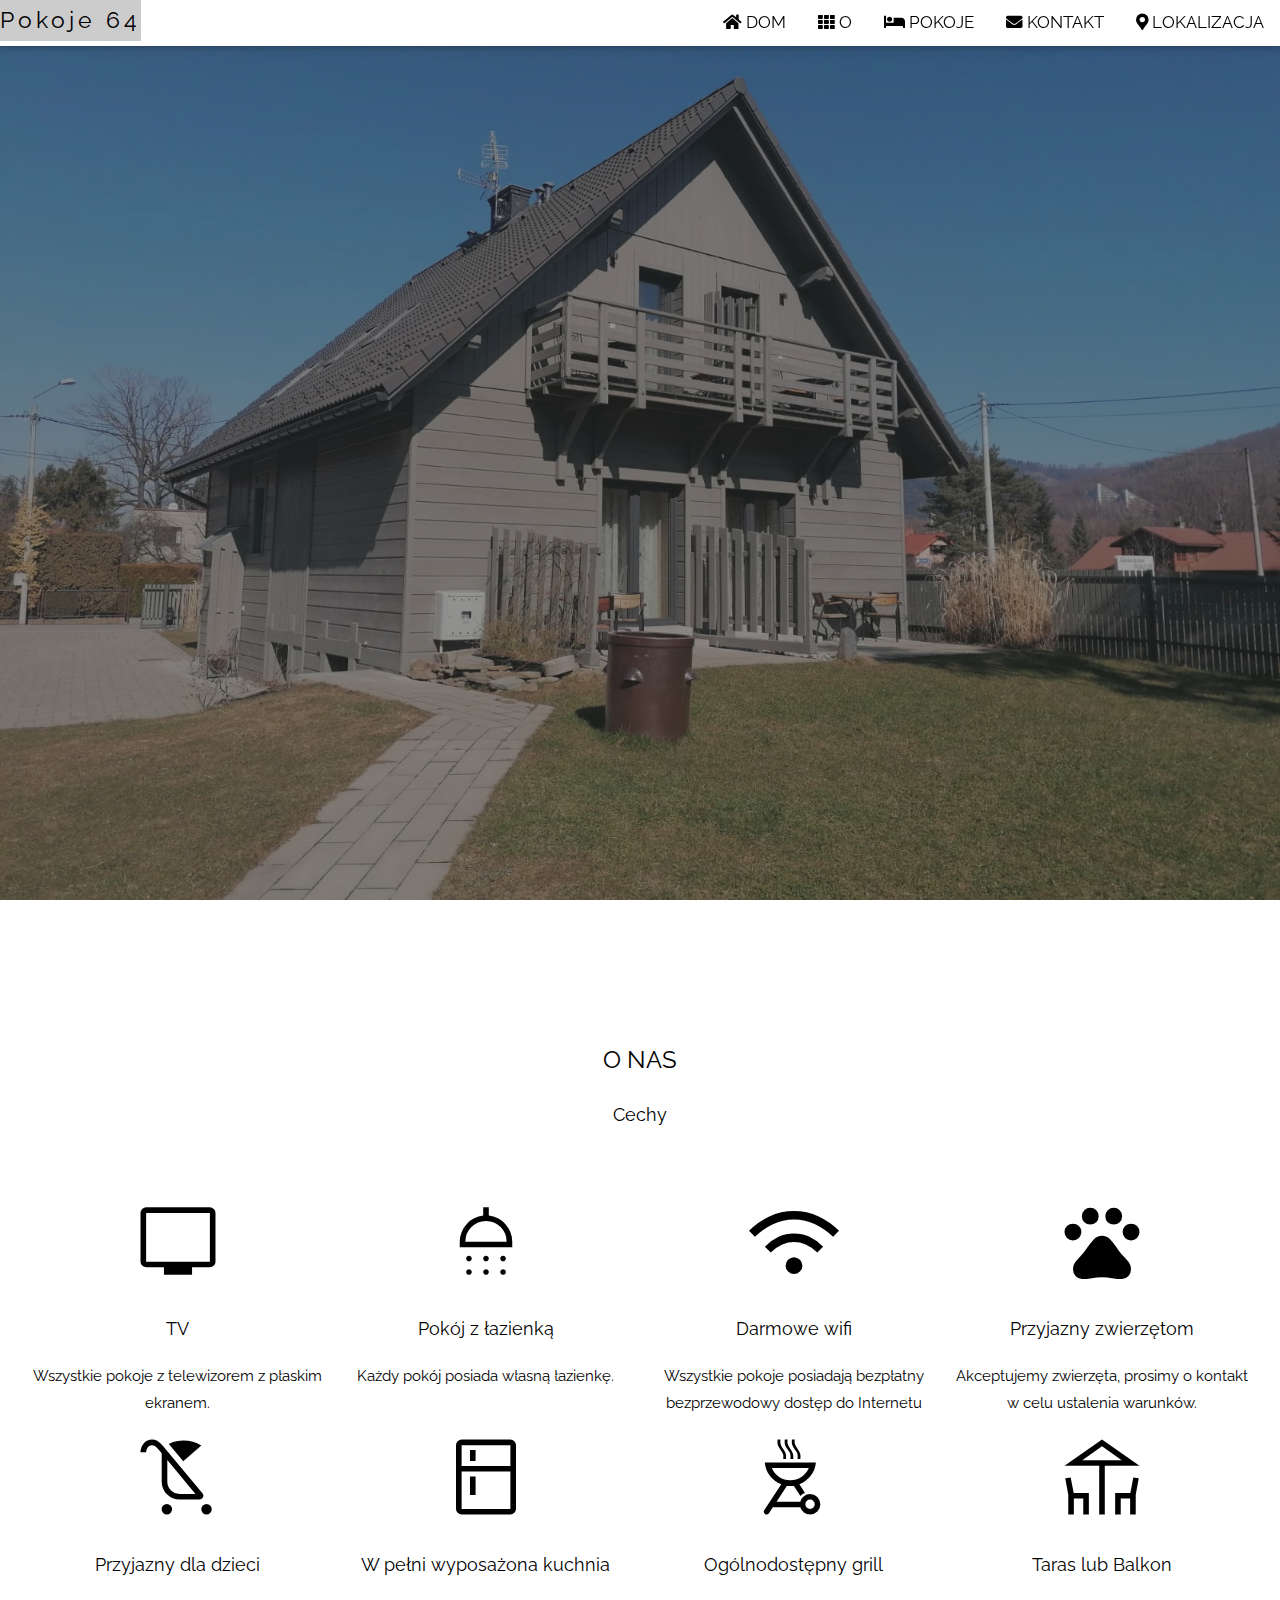
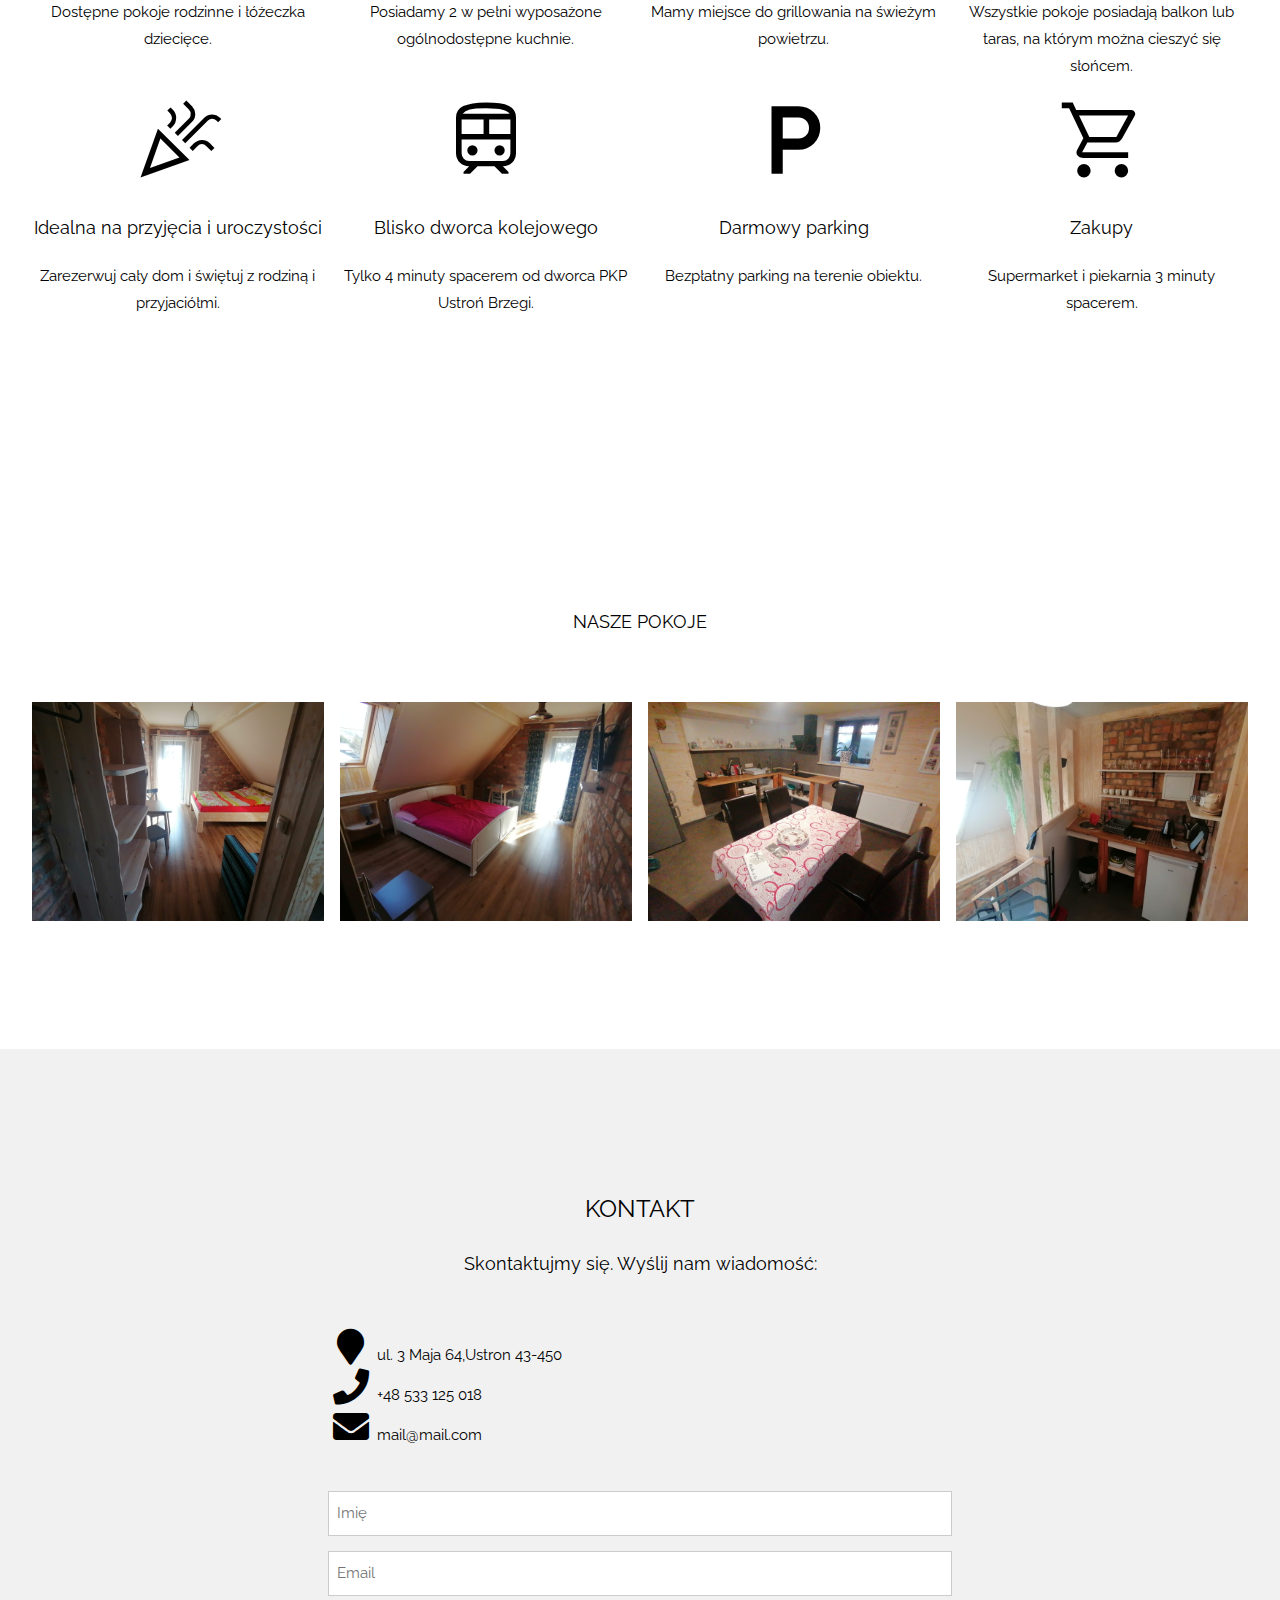
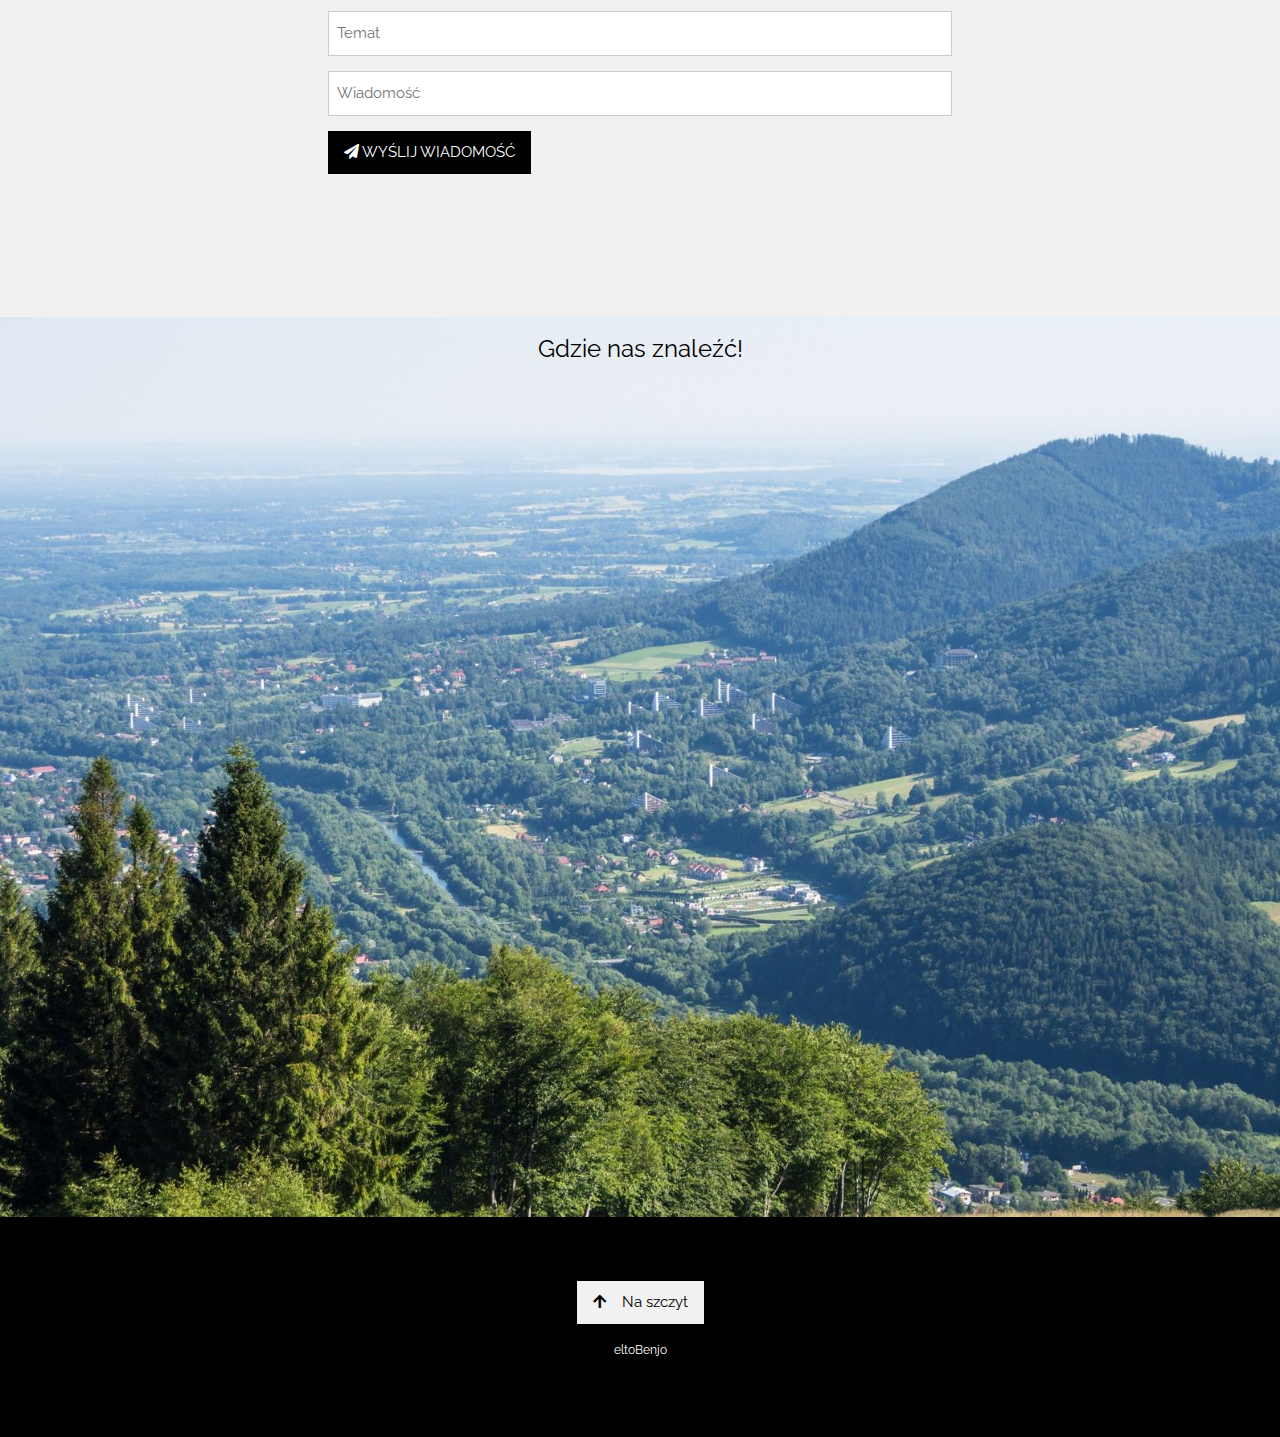
==== commit 1f4886f1: "SEO" ====
--- a/index.html
+++ b/index.html
@@ -1,7 +1,8 @@
 <!DOCTYPE html>
 <html>
   <head>
-    <title>Pokoje64</title>
+    <title>Holiday Accomodation Ustroń</title>
+    <meta name="descriptions" content="Modern holiday accomodation in Ustroń">
     <meta charset="UTF-8">
     <meta name="viewport" content="width=device-width, initial-scale=1">
     <link rel="stylesheet" href="https://www.w3schools.com/w3css/4/w3.css">
@@ -25,11 +26,11 @@
       <a href="#home" class="w3-bar-item w3-button w3-wide" id="logo">Pokoje 64</a>
     <!-- Right-sided navbar links -->
     <div class="w3-right w3-hide-small">
-      <a href="#home" class="w3-bar-item w3-button"><i class="fa fa-home"></i>HOME</a>
-      <a href="#about" class="w3-bar-item w3-button"><i class="fa fa-th"></i>ABOUT</a>
-      <a href="#rooms" class="w3-bar-item w3-button"><i class="fa fa-bed"></i>ROOMS</a>
-      <a href="#contact" class="w3-bar-item w3-button"><i class="fa fa-envelope"></i> CONTACT</a>
-      <a href="#location" class="w3-bar-item w3-button"><i class="fas fa-map-marker-alt"></i>LOCATION</a>
+      <a href="#home" class="w3-bar-item w3-button"><i class="fa fa-home"></i> DOM</a>
+      <a href="#about" class="w3-bar-item w3-button"><i class="fa fa-th"></i> O</a>
+      <a href="#rooms" class="w3-bar-item w3-button"><i class="fa fa-bed"></i> POKOJE</a>
+      <a href="#contact" class="w3-bar-item w3-button"><i class="fa fa-envelope"></i> KONTAKT</a>
+      <a href="#location" class="w3-bar-item w3-button"><i class="fas fa-map-marker-alt"></i> LOKALIZACJA</a>
     </div>
     <!-- Hide right-floated links on small screens and replace them with a menu icon -->
 
@@ -42,10 +43,11 @@
 <!-- Sidebar on small screens when clicking the menu icon -->
 <nav class="w3-sidebar w3-bar-block w3-black w3-card w3-animate-left w3-hide-medium w3-hide-large" style="display:none" id="mySidebar">
   <a href="javascript:void(0)" onclick="w3_close()" class="w3-bar-item w3-button w3-large w3-padding-16">Close ×</a>
-  <a href="#about" onclick="w3_close()" class="w3-bar-item w3-button">ABOUT</a>
-  <a href="#rooms" onclick="w3_close()" class="w3-bar-item w3-button">ROOMS</a>
-  <a href="#contact" onclick="w3_close()" class="w3-bar-item w3-button">CONTACT</a>
-  <a href="#location" onclick="w3_close()" class="w3-bar-item w3-button">LOCATION</a>
+  <a href="#about" onclick="w3_close()" class="w3-bar-item w3-button">DOM</a>
+  <a href="#rooms" onclick="w3_close()" class="w3-bar-item w3-button">O</a>
+  <a href="#contact" onclick="w3_close()" class="w3-bar-item w3-button">POKOJE</a>
+  <a href="#contact" onclick="w3_close()" class="w3-bar-item w3-button">KONTAKT</a>
+  <a href="#location" onclick="w3_close()" class="w3-bar-item w3-button">LOKALIZACJA</a>
 </nav>
 
 <!-- Header with full-height image -->
@@ -55,85 +57,85 @@
         </div>
         <div class="banner">
           <h1>Pokoje 64</h1>
-          <p>Modern Holiday accomodation in Ustroń .</p>
-          <a href="#contact"><button>Book now</button></a>
+          <p>Nowoczesne Noclegi Wakacyjne w Ustroniu.</p>
+          <a href="#contact"><button>Rezerwuj teraz</button></a>
         </div>
       </header>
 
 <!-- About Section -->
 <div class="w3-container" style="padding:128px 16px" id="about">
-  <h3 class="w3-center">ABOUT US</h3>
-  <p class="w3-center w3-large">Key features</p>
+  <h3 class="w3-center">O NAS</h3>
+  <p class="w3-center w3-large">Cechy</p>
   <div class="w3-row-padding w3-center" style="margin-top:64px">
     
     <div class="w3-quarter">
       <i class="material-symbols-outlined">tv</i>
       <p class="w3-large">TV</p>
-      <p>All rooms with flatscreen TV.</p>
+      <p>Wszystkie pokoje z telewizorem z płaskim ekranem.</p>
     </div>
 
     <div class="w3-quarter">
       <i class="material-symbols-outlined">shower</i>
-      <p class="w3-large">En Suite Bathroom </p>
-      <p>Each room has a private bathroom.</p>
+      <p class="w3-large">Pokój z łazienką</p>
+      <p>Każdy pokój posiada własną łazienkę.</p>
     </div>
 
 <div class="w3-quarter ">
       <i class="material-symbols-outlined">wifi</i>
-      <p class="w3-large">Free Wifi</p>
-      <p>All rooms have free wifi access</p>
+      <p class="w3-large">Darmowe wifi</p>
+      <p>Wszystkie pokoje posiadają bezpłatny bezprzewodowy dostęp do Internetu</p>
     </div>
     <div class="w3-quarter">
       <i class="material-symbols-outlined">pets</i>
-      <p class="w3-large">Pet Friendly</p>
-      <p>We allow pets, please contact us for terms and conditions.</p>
+      <p class="w3-large">Przyjazny zwierzętom</p>
+      <p>Akceptujemy zwierzęta, prosimy o kontakt w celu ustalenia warunków.</p>
     </div>
 
 <div class="w3-quarter">
       <i class="material-symbols-outlined">child_friendly</i>
-      <p class="w3-large">Child Friendly</p>
-      <p>Family rooms and baby cots available.</p>
+      <p class="w3-large">Przyjazny dla dzieci</p>
+      <p>Dostępne pokoje rodzinne i łóżeczka dziecięce.</p>
     </div>
 
 
     <div class="w3-quarter">
       <i class="material-symbols-outlined">kitchen</i>
-      <p class="w3-large">Fully equipped kitchen</p>
-      <p>We have 2 fully equipped communal kitchens.</p>
+      <p class="w3-large">W pełni wyposażona kuchnia</p>
+      <p>Posiadamy 2 w pełni wyposażone ogólnodostępne kuchnie.</p>
     </div>
 
 
 <div class="w3-quarter ">
       <i class="material-symbols-outlined">outdoor_grill</i>
-      <p class="w3-large">Communal BBQ</p>
-      <p>We have an ootdoor BBQ area.</p>
+      <p class="w3-large">Ogólnodostępny grill</p>
+      <p>Mamy miejsce do grillowania na świeżym powietrzu.</p>
     </div>
 <div class="w3-quarter ">
       <i class="material-symbols-outlined">deck</i>
-      <p class="w3-large">Terrace or Balcony</p>
-      <p>All rooms have a balcony or terrace to enjoy the sunshine.</p>
+      <p class="w3-large">Taras lub Balkon</p>
+      <p>Wszystkie pokoje posiadają balkon lub taras, na którym można cieszyć się słońcem.</p>
     </div>
 <div class="w3-quarter ">
       <i class="material-symbols-outlined">celebration</i>
-      <p class="w3-large">Ideal for Parties and Celebrations</p>
-      <p>Book the whole house and celebrate with family and friends.</p>
+      <p class="w3-large">Idealna na przyjęcia i uroczystości</p>
+      <p>Zarezerwuj cały dom i świętuj z rodziną i przyjaciółmi.</p>
     </div>
 
 <div class="w3-quarter ">
       <i class="material-symbols-outlined">train</i>
-      <p class="w3-large">Close to Train Station</p>
-      <p>Only a 4 minute walk from Ustroń Brzegi train station.</p>
+      <p class="w3-large">Blisko dworca kolejowego</p>
+      <p>Tylko 4 minuty spacerem od dworca PKP Ustroń Brzegi.</p>
     </div>
 
 <div class="w3-quarter">
       <i class="material-symbols-outlined">local_parking</i>
-      <p class="w3-large">Free Parking</p>
-      <p>Free parking on the premises.</p>
+      <p class="w3-large">Darmowy parking</p>
+      <p>Bezpłatny parking na terenie obiektu.</p>
     </div>
 <div class="w3-quarter">
       <i class="material-symbols-outlined">shopping_cart</i>
-      <p class="w3-large">Shopping</p>
-      <p>Supermarket and bakery 3 minute walk away. </p>
+      <p class="w3-large">Zakupy</p>
+      <p> Supermarket i piekarnia 3 minuty spacerem.</p>
     </div>
 
     </div>
@@ -143,8 +145,8 @@
 
 <!-- Room Section -->
 <div class="w3-container" style="padding:128px 16px" id="rooms">
-  <h3 class="w3-center">OUR ROOMS</h3>
-  <p class="w3-center w3-large"></p>
+  <h3 class="w3-center"></h3>
+  <p class="w3-center w3-large">NASZE POKOJE</p>
 
   <div class="w3-row-padding" style="margin-top:64px">
     
@@ -179,23 +181,23 @@
 
 <!-- Contact Section -->
 <div class="w3-container w3-light-grey" style="padding:128px 16px" id="contact">
-  <h3 class="w3-center">CONTACT</h3>
-  <p class="w3-center w3-large">Lets get in touch. Send us a message:</p>
+  <h3 class="w3-center">KONTAKT</h3>
+  <p class="w3-center w3-large">Skontaktujmy się. Wyślij nam wiadomość:</p>
   <div style="margin-top:48px">
     
    <p class="contact-icon"><i class="fa fa-map-marker fa-fw w3-xxlarge"></i> ul. 3 Maja 64,Ustron 43-450</p>
-    <p class="contact-icon"><i class="fa fa-phone fa-fw w3-xxlarge"></i> Phone: +48 533 125 018</p>
-    <p class="contact-icon" ><i class="fa fa-envelope fa-fw w3-xxlarge"> </i> Email: mail@mail.com</p>
+    <p class="contact-icon"><i class="fa fa-phone fa-fw w3-xxlarge"></i> +48 533 125 018</p>
+    <p class="contact-icon" ><i class="fa fa-envelope fa-fw w3-xxlarge"> </i>  mail@mail.com</p>
     <br>
    
     <form action="/action_page.php" target="_blank">
-      <p><input class="w3-input w3-border" type="text" placeholder="Name" required name="Name"></p>
+      <p><input class="w3-input w3-border" type="text" placeholder="Imię" required name="Name"></p>
       <p><input class="w3-input w3-border" type="text" placeholder="Email" required name="Email"></p>
-      <p><input class="w3-input w3-border" type="text" placeholder="Subject" required name="Subject"></p>
-      <p><input class="w3-input w3-border" type="text" placeholder="Message" required name="Message"></p>
+      <p><input class="w3-input w3-border" type="text" placeholder="Temat" required name="Subject"></p>
+      <p><input class="w3-input w3-border" type="text" placeholder="Wiadomość" required name="Message"></p>
       <p>
         <button class="w3-button w3-black" type="submit">
-          <i class="fa fa-paper-plane"></i> SEND MESSAGE
+          <i class="fa fa-paper-plane"></i> WYŚLIJ WIADOMOŚĆ
         </button>
       </p>
     </form>
@@ -204,7 +206,7 @@
 
     <!-- Image of location/map -->
     <div class="w3-container" id="location">
-     <h3 class="w3-center">Where to find us!</h3>
+     <h3 class="w3-center">Gdzie nas znaleźć!</h3>
     <div class="map" id="map">
 <iframe src="https://www.google.com/maps/embed?pb=!1m18!1m12!1m3!1d2580.0227187395153!2d18.814832404426458!3d49.71037400640842!2m3!1f0!2f0!3f0!3m2!1i1024!2i768!4f13.1!3m3!1m2!1s0x47141b3a881d2199%3A0xb3cf0210a552304e!2sPokoje%2064!5e0!3m2!1sen!2spl!4v1673701465632!5m2!1sen!2spl" width="100%" height="100%" style="border:0;" allowfullscreen="" loading="lazy" referrerpolicy="no-referrer-when-downgrade"></iframe>
 </div>    
@@ -212,7 +214,7 @@
 
 <!--Footer-->
 <footer class="w3-center w3-black w3-padding-64">
-  <a href="#home" class="w3-button w3-light-grey"><i class="fa fa-arrow-up w3-margin-right"></i>To the top</a>
+  <a href="#home" class="w3-button w3-light-grey"><i class="fa fa-arrow-up w3-margin-right"></i>Na szczyt</a>
   <div class="w3-xlarge w3-section">
     
   </div>
--- a/styles.css
+++ b/styles.css
@@ -1,26 +1,32 @@
-body,h1,h2,h3,h4,h5,h6 {font-family: "Raleway", sans-serif}
-
-    body, html {
-      height: 100%;
-      line-height: 1.8;
-      scroll-behavior: smooth;
-    }
-
-    
-#logo{
- font-size: 1.5rem;
- padding: 0;
+body,
+h1,
+h2,
+h3,
+h4,
+h5,
+h6 {
+  font-family: "Raleway", sans-serif;
 }
 
-    .w3-bar .w3-button {
-    
-font-size: 1.2rem;
+body,
+html {
+  height: 100%;
+  line-height: 1.8;
+  scroll-behavior: smooth;
+}
 
-    }
+#logo {
+  font-size: 1.5rem;
+  padding: 0;
+}
 
-    .material-symbols-outlined{
-      font-size: 6rem;
-    }
+.w3-bar .w3-button {
+  font-size: 1.1rem;
+}
+
+.material-symbols-outlined {
+  font-size: 6rem;
+}
 
 .header {
   width: 100%;
@@ -44,9 +50,6 @@
   opacity: 0.5;
   animation: scale 25s;
 }
-
-
- 
 
 @keyframes scale {
   0% {
@@ -97,7 +100,6 @@
 }
 
 .banner p {
- 
   font-size: 2rem;
   color: #fff;
   width: 70%;
@@ -122,8 +124,8 @@
   cursor: pointer;
   opacity: 0;
   animation: moveBanner 1s 0.9s forwards;
-} 
-.contact-icon{
+}
+.contact-icon {
   width: 50%;
   margin: auto;
 }
@@ -133,23 +135,17 @@
   margin: auto;
 }
 
-
-
-#location{  
+#location {
   background-position: center;
-      background-size: cover;
-      background-image: url("images/ustron.jpg");
-      min-height: 100vh;
+  background-size: cover;
+  background-image: url("images/ustron.jpg");
+  min-height: 100vh;
 }
 
-#map{
- 
+#map {
   max-width: 50%;
   margin: auto;
 }
-
-
-
 
 @keyframes moveBanner {
   0% {
